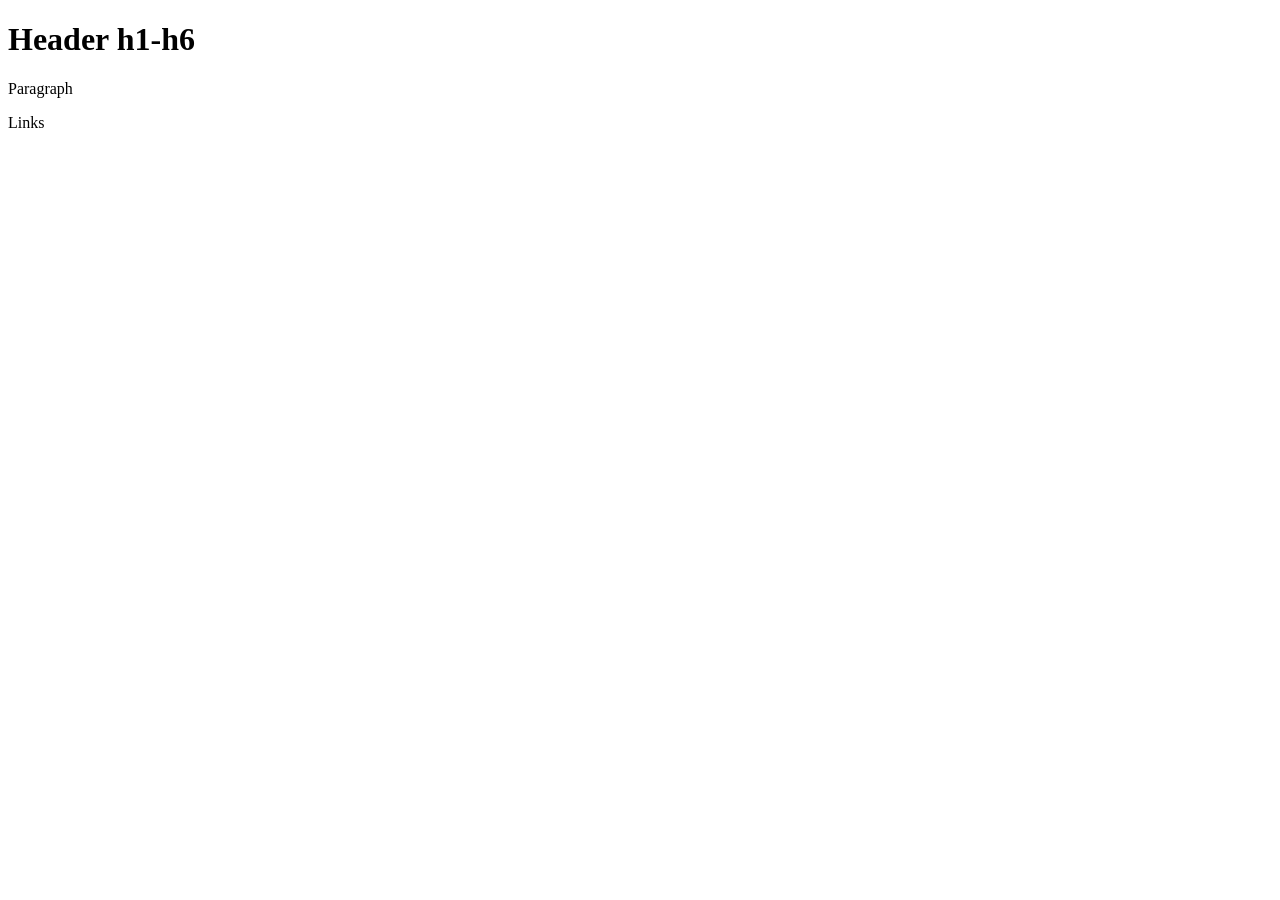
==== index.html @ 774e67a7 "Update and rename index1.html to index.html" ====
<!DOCTYPE html>
<html>
    <head>
        <title>This is the Title of my Website</title>
        <link rel="shortcut icon" href="images/favicon-32x32.png" type="images/x-icon">
    </head>
    <body>
        <h1>Header h1-h6</h1>
        <p> Paragraph</p>
        <a>Links</a>
    </body>
</html>
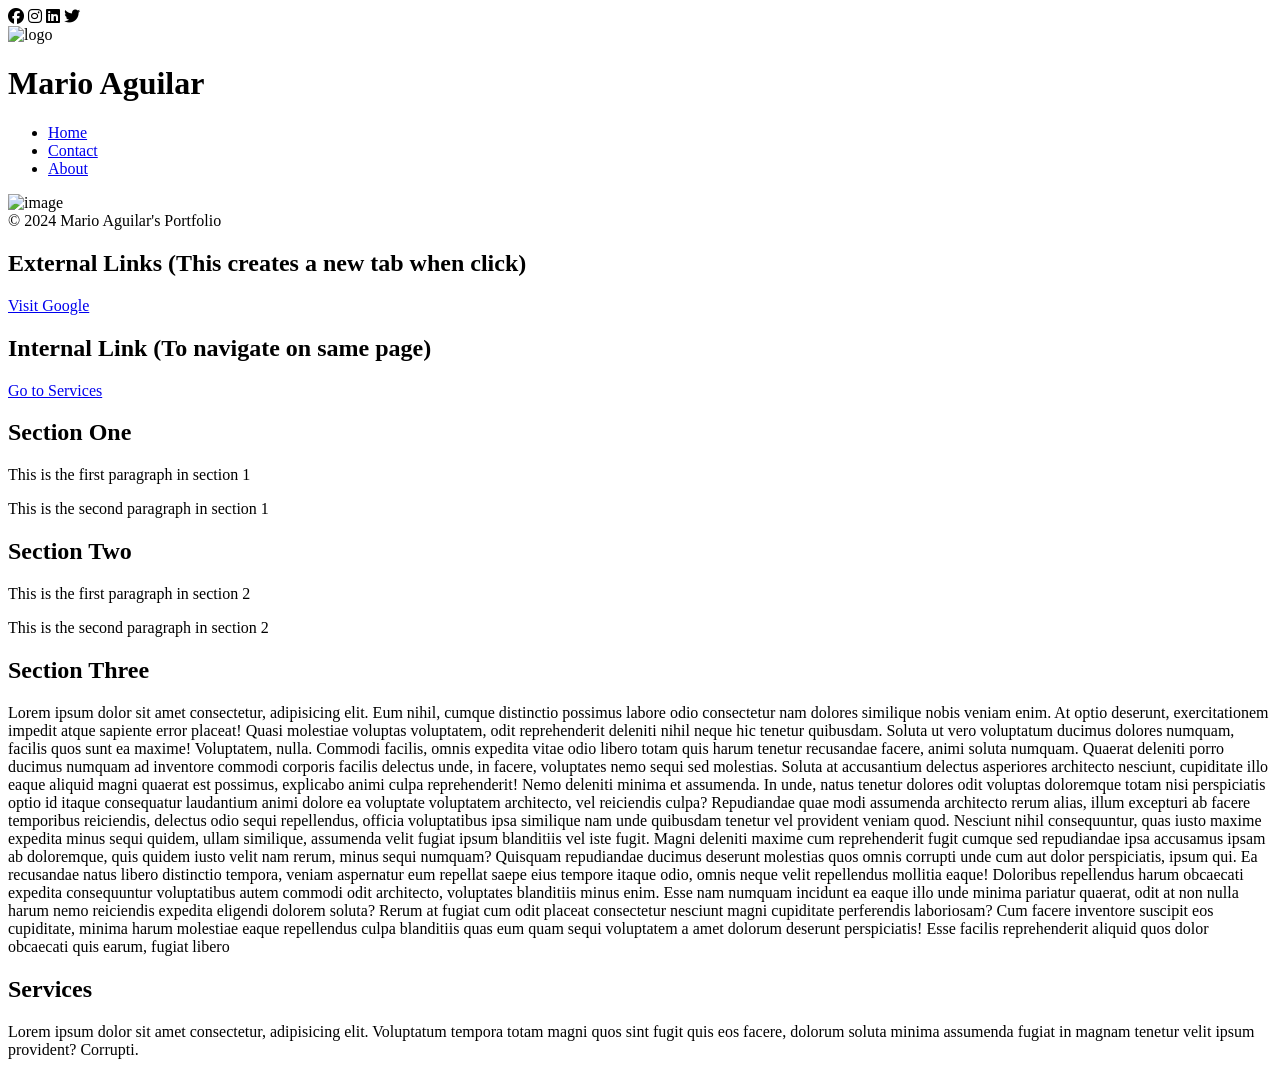
==== commit fd1c132e: "Add files via upload update Oct. 19, 2024" ====
--- a/index.html
+++ b/index.html
@@ -1,12 +1,121 @@
 <!DOCTYPE html>
-<html>
+<html lang="en">
     <head>
-        <title>This is the Title of my Website</title>
-        <link rel="shortcut icon" href="images/favicon-32x32.png" type="images/x-icon">
+        <meta charset="UTF-8" />
+        <meta name="viewport" content="width=device-width, initial-scale=1.0" />
+        <meta
+        name="description"
+        content="Explore the portfolio of Mario Aguilar, a current senior at Cal State Northridge studying Information Technology 
+        Passionate about computers, technology, and IT solutions."
+        />
+        <meta name="keywords" content="Mario, Aguilar, Portfolio" />
+        <link rel="stylesheet" href="https://cdnjs.cloudflare.com/ajax/libs/font-awesome/6.6.0/css/all.min.css" integrity="sha512-Kc323vGBEqzTmouAECnVceyQqyqdsSiqLQISBL29aUW4U/M7pSPA/gEUZQqv1cwx4OnYxTxve5UMg5GT6L4JJg==" crossorigin="anonymous" referrerpolicy="no-referrer" />
+        <link rel="icon" href= "images/favicon.ico" type="image/x-icon">
+        <link rel="preconnect" href="https://fonts.googleapis.com">
+        <link rel="preconnect" href="https://fonts.gstatic.com" crossorigin>
+        <link href="https://fonts.googleapis.com/css2?family=Open+Sans:ital,wght@0,300..800;1,300..800&display=swap" rel="stylesheet">
+        <link href="https://fonts.googleapis.com/css2?family=Imperial+Script&display=swap" rel="stylesheet">
+        <link href="https://fonts.googleapis.com/css2?family=Lavishly+Yours&display=swap" rel="stylesheet">
+        <link rel="stylesheet" href="./CSS/indexStyle.css">
+        <title>Mario Aguilar's Portfolio</title>
     </head>
     <body>
-        <h1>Header h1-h6</h1>
-        <p> Paragraph</p>
-        <a>Links</a>
+        <!--Header-->
+        <header class="main-header" id="main-header">
+            <div class="socialIcons">
+                <i class="fa-brands fa-facebook"></i>
+                <i class="fa-brands fa-instagram"></i>
+                <i class="fa-brands fa-linkedin"></i>
+                <i class="fa-brands fa-twitter"></i>
+            </div>
+
+            <div class="logo">
+                <img src="./images/Portofolio Logo.jpg" 
+                alt="logo"
+                width="125"
+                height="125"
+                title="Mario Aguilar"
+                usemap>
+                <map name="logomap">
+                    <area 
+                    shape="rect" 
+                    coords="0,0,125,125" 
+                    href="index.html" 
+                    alt="logo">
+                </map>    
+            </div>
+
+            <h1 class="websitename">Mario Aguilar</h1>
+        </header>
+
+            <nav class= "navBar">
+                <div class="tabs">
+                    <ul>
+                        <li><a href="index.html" title="Go to Home" class="homeTab">Home</a></li>
+                        <li><a href="contact.html" title="Different Contact Methods" class="contactTab">Contact</a></li>
+                        <li><a href="aboutme.html" title="About Mario Aguilar" class="aboutTab">About</a></li>    
+                    </ul>   
+                </div>
+            </nav>  
+                <img src="images/abelheadshot.jpg" 
+                    alt="image" 
+                    width="195" 
+                    height="200"
+                    title="This is Me"
+                    usemap="#protraitmap" />
+            
+                <map name="protraitmap">
+                    <area shape="rect" coords="0,0,195,200" href="aboutme.html" alt="portrait">
+                </map>
+            
+
+        
+        <!--Footer-->
+        <footer class="footers" id="footers">
+            &copy; 2024 Mario Aguilar's Portfolio </footer>
+            
+            
+            <!--U should only use this with external links-->
+            <h2>External Links (This creates a new tab when click)</h2>
+            <a href="https://google.com" target="_blank">Visit Google</a>
+            
+            <h2>Internal Link (To navigate on same page)</h2>
+            <a href="#services">Go to Services</a>
+            
+            <main class="main" id="main">
+                <!--Sections-->
+                    <!-- You use class for CSS and ID for javascript -->
+                    <section id="section1">
+                        <div class="card text-center">
+                            <h2 class="text-lg">Section One</h2>
+                            <p>This is the first paragraph in <span>section 1</span></p>
+                            <p>This is the second paragraph in <span>section 1</span></p>
+                        </div>
+                    </section>
+                    
+                    <section id="section2">
+                        <div class="card text-center">
+                            <h2 class="text-xl">Section Two</h2>
+                            <p>This is the first paragraph in <span>section 2</span></p>
+                            <p>This is the second paragraph in <span>section 2</span></p>
+                        </div>
+                    </section>
+
+                    <section id="section3">
+                        <div class="card text-center">
+                            <h2 class="text-xl">Section Three</h2>
+                            <p>Lorem ipsum dolor sit amet consectetur, adipisicing elit. Eum nihil, cumque distinctio possimus labore odio consectetur nam dolores similique nobis veniam enim. At optio deserunt, exercitationem impedit atque sapiente error placeat! Quasi molestiae voluptas voluptatem, odit reprehenderit deleniti nihil neque hic tenetur quibusdam. Soluta ut vero voluptatum ducimus dolores numquam, facilis quos sunt ea maxime! Voluptatem, nulla. Commodi facilis, omnis expedita vitae odio libero totam quis harum tenetur recusandae facere, animi soluta numquam. Quaerat deleniti porro ducimus numquam ad inventore commodi corporis facilis delectus unde, in facere, voluptates nemo sequi sed molestias. Soluta at accusantium delectus asperiores architecto nesciunt, cupiditate illo eaque aliquid magni quaerat est possimus, explicabo animi culpa reprehenderit! Nemo deleniti minima et assumenda. In unde, natus tenetur dolores odit voluptas doloremque totam nisi perspiciatis optio id itaque consequatur laudantium animi dolore ea voluptate voluptatem architecto, vel reiciendis culpa? Repudiandae quae modi assumenda architecto rerum alias, illum excepturi ab facere temporibus reiciendis, delectus odio sequi repellendus, officia voluptatibus ipsa similique nam unde quibusdam tenetur vel provident veniam quod. Nesciunt nihil consequuntur, quas iusto maxime expedita minus sequi quidem, ullam similique, assumenda velit fugiat ipsum blanditiis vel iste fugit. Magni deleniti maxime cum reprehenderit fugit cumque sed repudiandae ipsa accusamus ipsam ab doloremque, quis quidem iusto velit nam rerum, minus sequi numquam? Quisquam repudiandae ducimus deserunt molestias quos omnis corrupti unde cum aut dolor perspiciatis, ipsum qui. Ea recusandae natus libero distinctio tempora, veniam aspernatur eum repellat saepe eius tempore itaque odio, omnis neque velit repellendus mollitia eaque! Doloribus repellendus harum obcaecati expedita consequuntur voluptatibus autem commodi odit architecto, voluptates blanditiis minus enim. Esse nam numquam incidunt ea eaque illo unde minima pariatur quaerat, odit at non nulla harum nemo reiciendis expedita eligendi dolorem soluta? Rerum at fugiat cum odit placeat consectetur nesciunt magni cupiditate perferendis laboriosam? Cum facere inventore suscipit eos cupiditate, minima harum molestiae eaque repellendus culpa blanditiis quas eum quam sequi voluptatem a amet dolorum deserunt perspiciatis! Esse facilis reprehenderit aliquid quos dolor obcaecati quis earum, fugiat libero </p>
+                        </div>
+                    </section>
+
+                    <section>
+                        <div class="section4">
+                            <h2 class="text-xl">Services</h2>
+                            <p id="services">
+                            Lorem ipsum dolor sit amet consectetur, adipisicing elit. Voluptatum tempora totam magni quos sint fugit quis eos facere, dolorum soluta minima assumenda fugiat in magnam tenetur velit ipsum provident? Corrupti.
+                            </p>
+                        </div>
+                    </section>
+                </main>    
     </body>
-</html>
+</html>
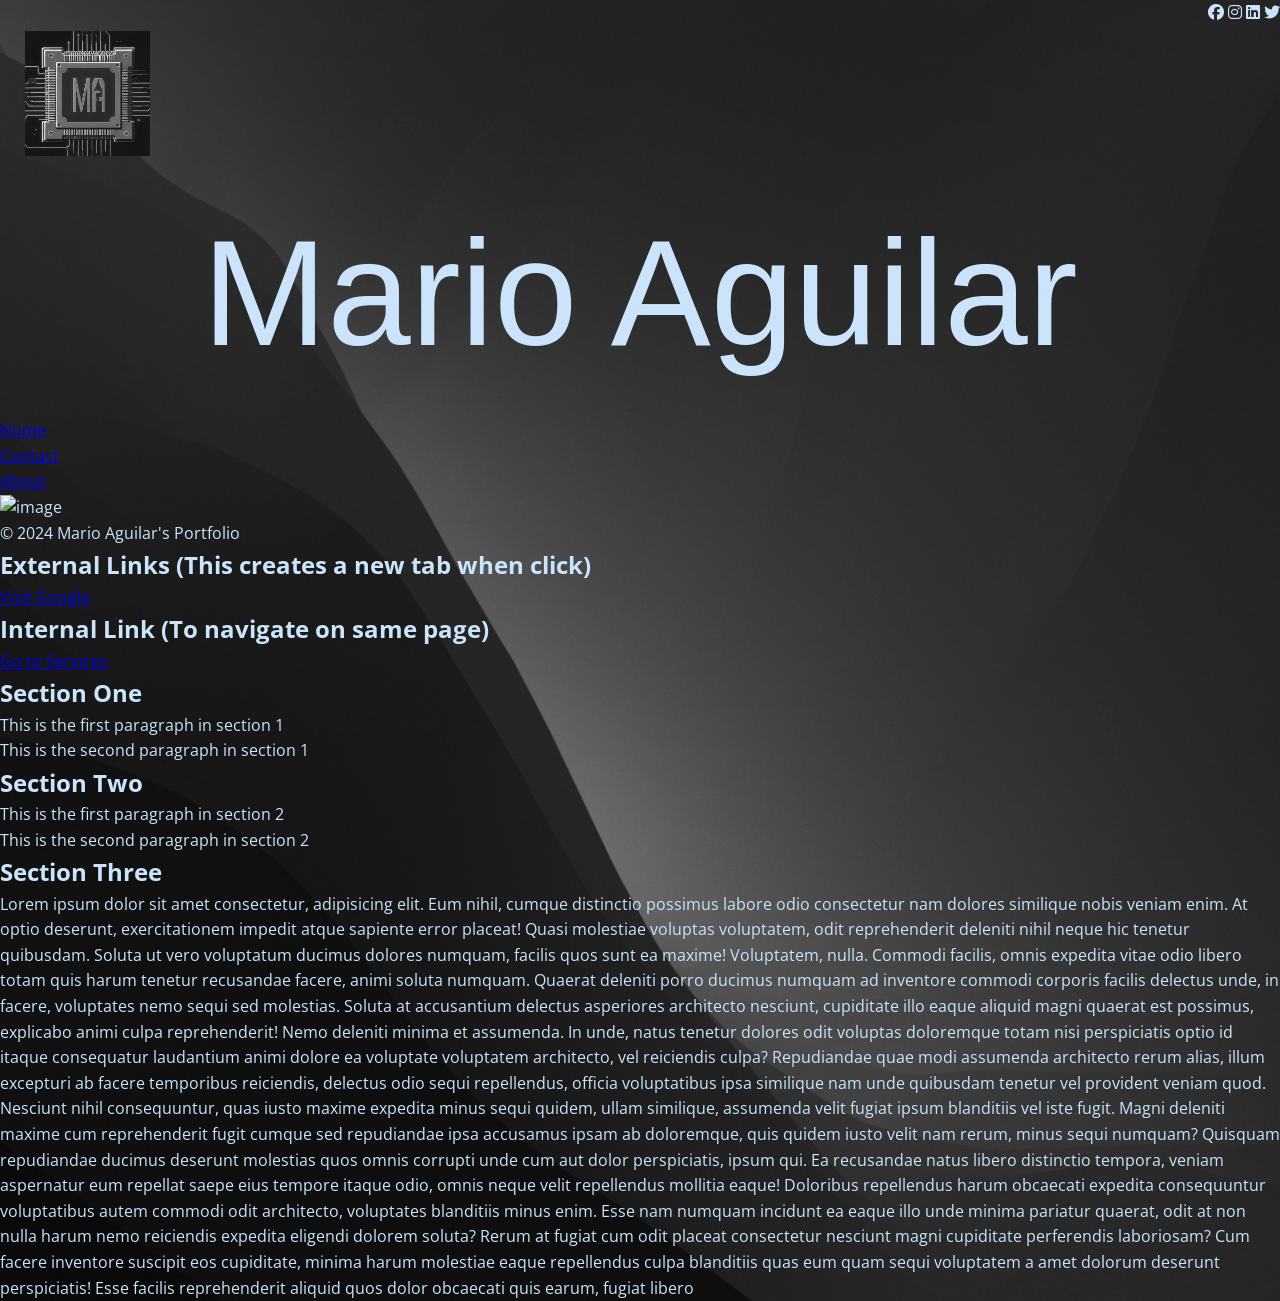
==== commit 11188c34: "Add files via upload Oct. 20 2024 update" ====
--- a/index.html
+++ b/index.html
@@ -10,7 +10,7 @@
         />
         <meta name="keywords" content="Mario, Aguilar, Portfolio" />
         <link rel="stylesheet" href="https://cdnjs.cloudflare.com/ajax/libs/font-awesome/6.6.0/css/all.min.css" integrity="sha512-Kc323vGBEqzTmouAECnVceyQqyqdsSiqLQISBL29aUW4U/M7pSPA/gEUZQqv1cwx4OnYxTxve5UMg5GT6L4JJg==" crossorigin="anonymous" referrerpolicy="no-referrer" />
-        <link rel="icon" href= "images/favicon.ico" type="image/x-icon">
+        <link rel="icon" href= "images/favicon.png" type="image/x-icon">
         <link rel="preconnect" href="https://fonts.googleapis.com">
         <link rel="preconnect" href="https://fonts.gstatic.com" crossorigin>
         <link href="https://fonts.googleapis.com/css2?family=Open+Sans:ital,wght@0,300..800;1,300..800&display=swap" rel="stylesheet">
@@ -48,8 +48,9 @@
             <h1 class="websitename">Mario Aguilar</h1>
         </header>
 
-            <nav class= "navBar">
+            <nav class= "navBarContainer">
                 <div class="tabs">
+                    <div></div>
                     <ul>
                         <li><a href="index.html" title="Go to Home" class="homeTab">Home</a></li>
                         <li><a href="contact.html" title="Different Contact Methods" class="contactTab">Contact</a></li>
@@ -57,15 +58,15 @@
                     </ul>   
                 </div>
             </nav>  
-                <img src="images/abelheadshot.jpg" 
+                <img src="images/emptyProfilePic.png" 
                     alt="image" 
-                    width="195" 
-                    height="200"
+                    width="350" 
+                    height="400"
                     title="This is Me"
                     usemap="#protraitmap" />
             
                 <map name="protraitmap">
-                    <area shape="rect" coords="0,0,195,200" href="aboutme.html" alt="portrait">
+                    <area shape="rect" coords="0,0,350,400" href="aboutme.html" alt="portrait">
                 </map>
             
 
@@ -85,7 +86,7 @@
             <main class="main" id="main">
                 <!--Sections-->
                     <!-- You use class for CSS and ID for javascript -->
-                    <section id="section1">
+                    <section class="section1">
                         <div class="card text-center">
                             <h2 class="text-lg">Section One</h2>
                             <p>This is the first paragraph in <span>section 1</span></p>
@@ -93,7 +94,7 @@
                         </div>
                     </section>
                     
-                    <section id="section2">
+                    <section class="section2">
                         <div class="card text-center">
                             <h2 class="text-xl">Section Two</h2>
                             <p>This is the first paragraph in <span>section 2</span></p>
@@ -101,21 +102,13 @@
                         </div>
                     </section>
 
-                    <section id="section3">
+                    <section class="section3">
                         <div class="card text-center">
                             <h2 class="text-xl">Section Three</h2>
                             <p>Lorem ipsum dolor sit amet consectetur, adipisicing elit. Eum nihil, cumque distinctio possimus labore odio consectetur nam dolores similique nobis veniam enim. At optio deserunt, exercitationem impedit atque sapiente error placeat! Quasi molestiae voluptas voluptatem, odit reprehenderit deleniti nihil neque hic tenetur quibusdam. Soluta ut vero voluptatum ducimus dolores numquam, facilis quos sunt ea maxime! Voluptatem, nulla. Commodi facilis, omnis expedita vitae odio libero totam quis harum tenetur recusandae facere, animi soluta numquam. Quaerat deleniti porro ducimus numquam ad inventore commodi corporis facilis delectus unde, in facere, voluptates nemo sequi sed molestias. Soluta at accusantium delectus asperiores architecto nesciunt, cupiditate illo eaque aliquid magni quaerat est possimus, explicabo animi culpa reprehenderit! Nemo deleniti minima et assumenda. In unde, natus tenetur dolores odit voluptas doloremque totam nisi perspiciatis optio id itaque consequatur laudantium animi dolore ea voluptate voluptatem architecto, vel reiciendis culpa? Repudiandae quae modi assumenda architecto rerum alias, illum excepturi ab facere temporibus reiciendis, delectus odio sequi repellendus, officia voluptatibus ipsa similique nam unde quibusdam tenetur vel provident veniam quod. Nesciunt nihil consequuntur, quas iusto maxime expedita minus sequi quidem, ullam similique, assumenda velit fugiat ipsum blanditiis vel iste fugit. Magni deleniti maxime cum reprehenderit fugit cumque sed repudiandae ipsa accusamus ipsam ab doloremque, quis quidem iusto velit nam rerum, minus sequi numquam? Quisquam repudiandae ducimus deserunt molestias quos omnis corrupti unde cum aut dolor perspiciatis, ipsum qui. Ea recusandae natus libero distinctio tempora, veniam aspernatur eum repellat saepe eius tempore itaque odio, omnis neque velit repellendus mollitia eaque! Doloribus repellendus harum obcaecati expedita consequuntur voluptatibus autem commodi odit architecto, voluptates blanditiis minus enim. Esse nam numquam incidunt ea eaque illo unde minima pariatur quaerat, odit at non nulla harum nemo reiciendis expedita eligendi dolorem soluta? Rerum at fugiat cum odit placeat consectetur nesciunt magni cupiditate perferendis laboriosam? Cum facere inventore suscipit eos cupiditate, minima harum molestiae eaque repellendus culpa blanditiis quas eum quam sequi voluptatem a amet dolorum deserunt perspiciatis! Esse facilis reprehenderit aliquid quos dolor obcaecati quis earum, fugiat libero </p>
                         </div>
                     </section>
 
-                    <section>
-                        <div class="section4">
-                            <h2 class="text-xl">Services</h2>
-                            <p id="services">
-                            Lorem ipsum dolor sit amet consectetur, adipisicing elit. Voluptatum tempora totam magni quos sint fugit quis eos facere, dolorum soluta minima assumenda fugiat in magnam tenetur velit ipsum provident? Corrupti.
-                            </p>
-                        </div>
-                    </section>
                 </main>    
     </body>
 </html>
--- a/CSS/indexStyle.css
+++ b/CSS/indexStyle.css
@@ -0,0 +1,197 @@
+*{
+    margin: 0px;
+    padding: 0px;
+    box-sizing: border-box;
+}
+    body{
+        font-family: 'Open Sans', sans-serif;
+        line-height: 1.6;
+        color: rgb(203, 228, 251);
+        background-image: url(/images/headerimage5.jpg);
+        background-repeat: no-repeat;
+        background-size: cover;
+        background-position: center;
+        /* background: linear-gradient(to bottom right, rgb(218, 218, 218), rgb(72, 72, 72)); */
+    }
+
+        .websitename{
+            text-align: center;
+            padding: 5px;
+            font-size: 150px;
+            font-family: "Imperial Script", sans-serif;
+            font-weight: 500;
+        }
+
+        .navBar ul{
+            list-style-type: none;
+            background-color: rgb(29,29,29);
+            border: none;
+            border-top: 2px solid rgb(203, 228, 251);
+            border-bottom: 2px solid rgb(203, 228, 251);
+            padding: 10px;
+            margin: 0px;
+            overflow: hidden;
+        }
+
+        .navBar a{
+            display: block;
+            text-decoration: none;
+            color: rgb(203, 228, 251);
+            padding: 5px 30px;
+            text-align: center;
+        }
+        
+        .navBar li{
+            float: right;
+        }
+        
+        .socialIcons{
+            text-align: right;
+
+        }
+
+        .navBar a:hover{
+            color:rgb(100, 157, 161);
+            background-color: rgba(10,10,10);
+            
+        }
+
+        .logo{
+            padding: 5px 25px;
+        }
+    
+    /*.boxForTabs{
+        position: relative;
+        width: 800px;
+        height: 150px;
+        padding: 30px;
+        background-color: rgb(22,22,22);
+        border: none;
+        border-top: 2px solid rgb(203, 228, 251);
+        border-bottom: 2px solid rgb(203, 228, 251);
+        margin: auto;
+    }
+
+
+    a.homeTab{
+        position: absolute;
+        text-decoration: none;
+        color: rgb(203, 228, 251);
+        text-align: center;
+        background-color: rgba(22,22,22);
+        border: none;
+        border-top: 1px solid rgb(203, 228, 251);
+        border-bottom: 1px solid rgb(203, 228, 251);
+        border-top-left-radius: 10px;
+        border-bottom-right-radius: 10px;
+        padding: 20px;
+        margin: auto;
+    }
+
+    a.contactTab{
+        position: absolute;
+        text-decoration: none;
+        color: rgb(203, 228, 251);
+        text-align: center;
+        background-color: rgba(22,22,22);
+        border: none;
+        border-top: 1px solid rgb(203, 228, 251);
+        border-bottom: 1px solid rgb(203, 228, 251);
+        padding: 20px;
+        margin: auto;
+    }
+
+    a.aboutTab{
+        position: absolute;
+        text-decoration: none;
+        color: rgb(203, 228, 251);
+        text-align: center;
+        background-color: rgba(22,22,22);
+        border: none;
+        border-top: 1px solid rgb(203, 228, 251);
+        border-bottom: 1px solid rgb(203, 228, 251);
+        border-top-right-radius: 10px;
+        border-bottom-left-radius: 10px;
+        padding: 20px;
+        margin: auto;
+    } 
+
+
+
+
+    /*.NavTabs{
+
+        text-decoration: none;
+        color: rgb(203, 228, 251);
+        text-align: center;
+        background-color: rgba(0,0,0,.5);
+        border: none;
+        border-top: 1px solid rgb(203, 228, 251);
+        border-bottom: 1px solid rgb(203, 228, 251);
+        border-top-left-radius: 10px;
+        border-bottom-right-radius: 10px;
+        padding: 20px;
+        max-width: 1000px;
+        margin: 30px auto;    
+    }*/
+        /*.HomeTab{
+            text-decoration: none;
+            color: rgb(203, 228, 251);
+            text-align: center;
+            background-color: rgba(0,0,0,.5);
+            border: none;
+            border-top: 1px solid rgb(203, 228, 251);
+            border-bottom: 1px solid rgb(203, 228, 251);
+            border-top-left-radius: 10px;
+            border-bottom-right-radius: 10px;
+            padding: 20px;
+            max-width: 200px;
+            margin: 30px auto;  
+        }
+        .ContactTab{
+            text-decoration: none;
+            color: rgb(203, 228, 251);
+            text-align: center;
+            background-color: rgba(0,0,0,.5);
+            border: none;
+            border-top: 1px solid rgb(203, 228, 251);
+            border-bottom: 1px solid rgb(203, 228, 251);
+            border-top-left-radius: 10px;
+            border-bottom-right-radius: 10px;
+            padding: 20px;
+            max-width: 200px;
+            margin: 30px auto;  
+        }
+
+
+        .AboutTab{
+            text-decoration: none;
+            color: rgb(203, 228, 251);
+            text-align: center;
+            background-color: rgba(0,0,0,.5);
+            border: none;
+            border-top: 1px solid rgb(203, 228, 251);
+            border-bottom: 1px solid rgb(203, 228, 251);
+            border-top-left-radius: 10px;
+            border-bottom-right-radius: 10px;
+            padding: 20px;
+            max-width: 200px;
+            margin: 30px auto;  
+        }*/
+
+
+        #section1{
+            padding: 30px 40px;
+        }
+
+        #section2{
+            padding: 30px 40px;
+        }
+
+        #section3{
+            padding: 30px 40px;
+        }
+
+        .section4{
+            padding: 30px 40px;
+        }
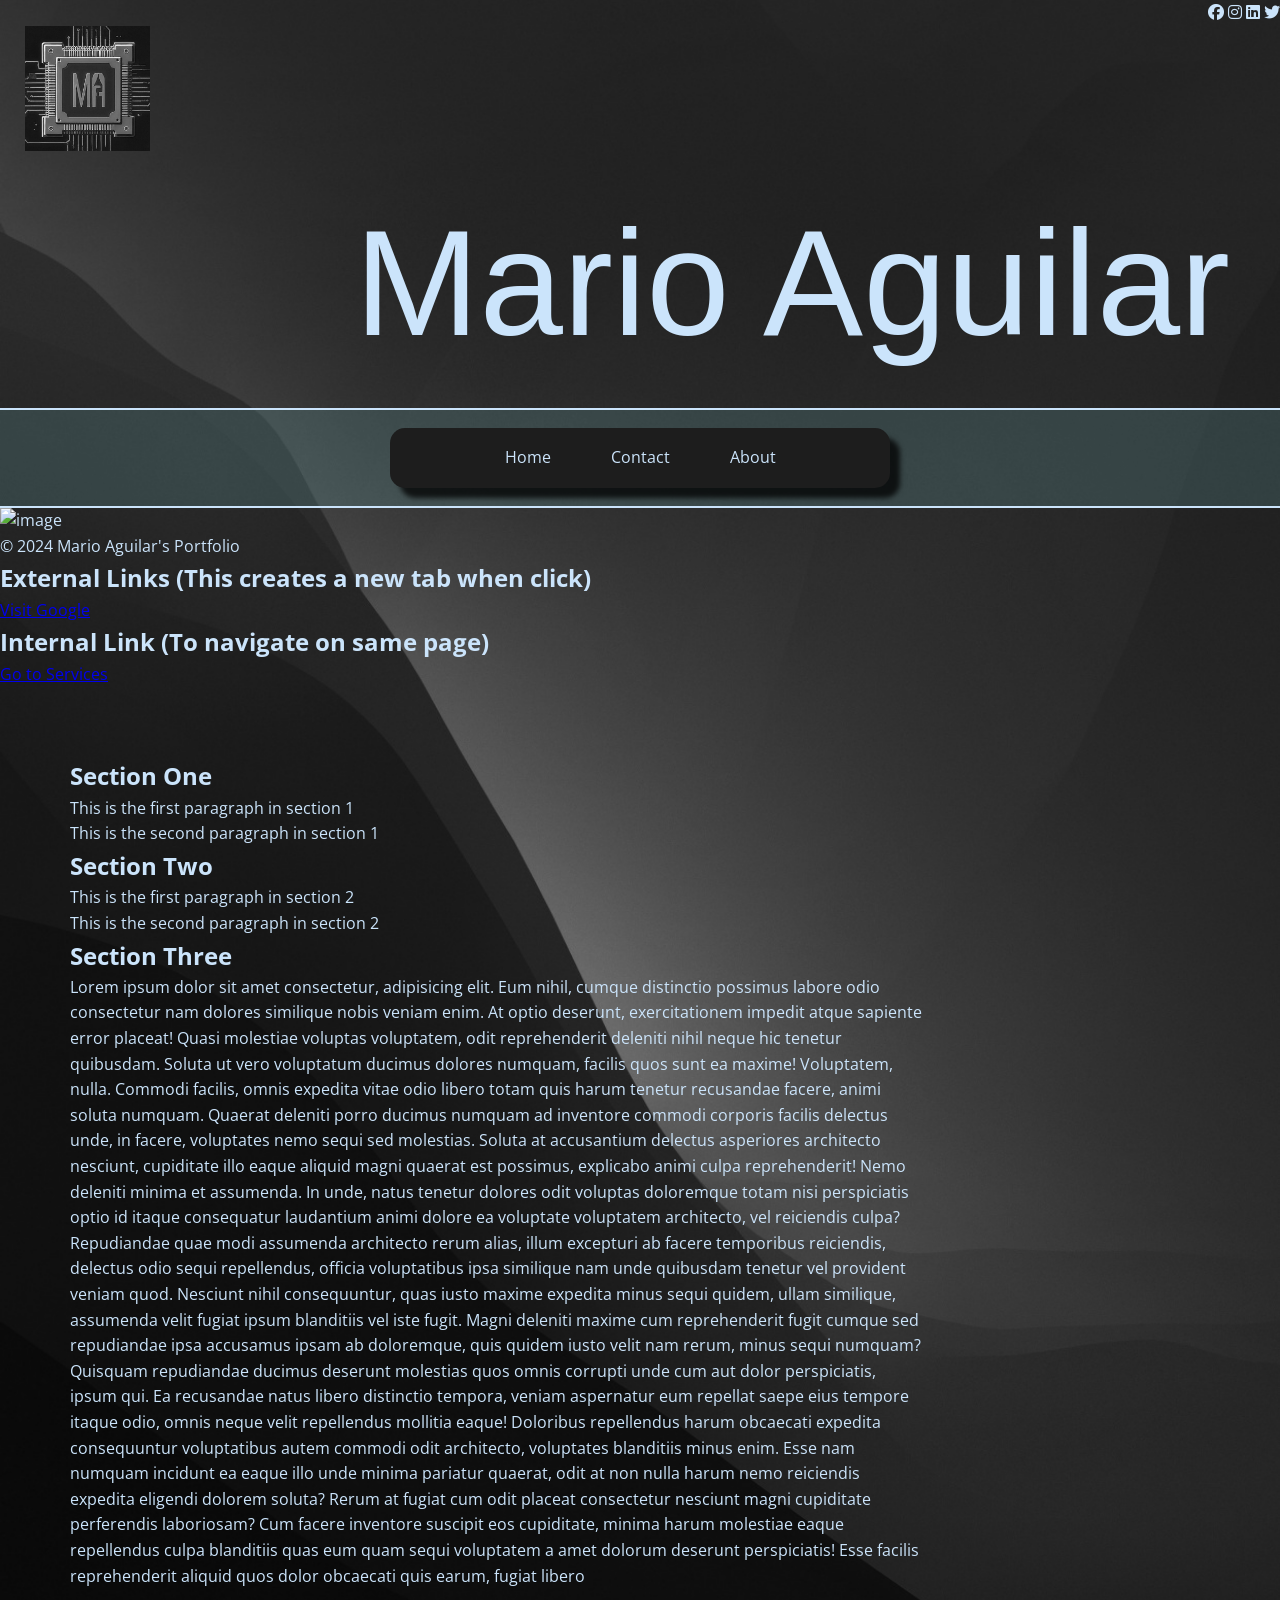
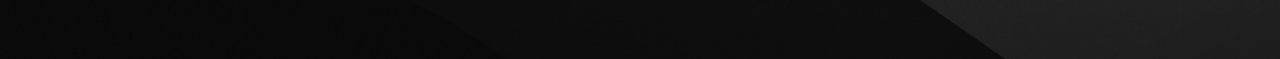
==== commit dbd55f10: "Add files via upload" ====
--- a/index.html
+++ b/index.html
@@ -50,7 +50,7 @@
 
             <nav class= "navBarContainer">
                 <div class="tabs">
-                    <div></div>
+
                     <ul>
                         <li><a href="index.html" title="Go to Home" class="homeTab">Home</a></li>
                         <li><a href="contact.html" title="Different Contact Methods" class="contactTab">Contact</a></li>
@@ -58,7 +58,7 @@
                     </ul>   
                 </div>
             </nav>  
-                <img src="images/emptyProfilePic.png" 
+                <img src="./images/emptyProfilePic.png" 
                     alt="image" 
                     width="350" 
                     height="400"
--- a/CSS/indexStyle.css
+++ b/CSS/indexStyle.css
@@ -13,185 +13,72 @@
         background-position: center;
         /* background: linear-gradient(to bottom right, rgb(218, 218, 218), rgb(72, 72, 72)); */
     }
+  
+    .websitename{
+        text-align: right;
+        padding: 5px 50px;
+        font-size: 150px;
+        font-family: "Imperial Script", sans-serif;
+        font-weight: 500;
+    }
+    
+    .logo{
+        padding: 0px 25px;
+    }
 
-        .websitename{
-            text-align: center;
-            padding: 5px;
-            font-size: 150px;
-            font-family: "Imperial Script", sans-serif;
-            font-weight: 500;
-        }
+    .socialIcons{
+        text-align: right;
+    }
 
-        .navBar ul{
-            list-style-type: none;
-            background-color: rgb(29,29,29);
+    
+        .navBarContainer{
+            display:flex;
+            justify-content: center;
+            align-items: center;
+            height: 100px;
+            gap: 20px;
+            background-color: rgba(100, 157, 161,.25);
             border: none;
             border-top: 2px solid rgb(203, 228, 251);
             border-bottom: 2px solid rgb(203, 228, 251);
-            padding: 10px;
-            margin: 0px;
-            overflow: hidden;
+            flex:1;
         }
 
-        .navBar a{
-            display: block;
+        .navBarContainer ul{
+                width: 500px; 
+                height: 60px; 
+                display:flex;
+                justify-content: center;
+                align-items: center;
+                list-style-type: none;
+                background-color: rgb(29,29,29);
+                border-radius: 15px;
+                box-shadow: 10px 10px 5px 0px rgba(0, 0, 0, .75);
+        }    
+
+        .navBarContainer a{
             text-decoration: none;
             color: rgb(203, 228, 251);
-            padding: 5px 30px;
+            padding: 6px 30px;
             text-align: center;
+            border-radius: 10px;
         }
         
-        .navBar li{
-            float: right;
-        }
-        
-        .socialIcons{
-            text-align: right;
 
+        .navBarContainer a:hover{
+            color:rgb(100, 157, 161);
+            background-color: rgba(10,10,10);
         }
 
-        .navBar a:hover{
-            color:rgb(100, 157, 161);
-            background-color: rgba(10,10,10);
-            
-        }
-
-        .logo{
-            padding: 5px 25px;
-        }
-    
-    /*.boxForTabs{
-        position: relative;
-        width: 800px;
-        height: 150px;
-        padding: 30px;
-        background-color: rgb(22,22,22);
-        border: none;
-        border-top: 2px solid rgb(203, 228, 251);
-        border-bottom: 2px solid rgb(203, 228, 251);
-        margin: auto;
-    }
-
-
-    a.homeTab{
-        position: absolute;
-        text-decoration: none;
-        color: rgb(203, 228, 251);
-        text-align: center;
-        background-color: rgba(22,22,22);
-        border: none;
-        border-top: 1px solid rgb(203, 228, 251);
-        border-bottom: 1px solid rgb(203, 228, 251);
-        border-top-left-radius: 10px;
-        border-bottom-right-radius: 10px;
-        padding: 20px;
-        margin: auto;
-    }
-
-    a.contactTab{
-        position: absolute;
-        text-decoration: none;
-        color: rgb(203, 228, 251);
-        text-align: center;
-        background-color: rgba(22,22,22);
-        border: none;
-        border-top: 1px solid rgb(203, 228, 251);
-        border-bottom: 1px solid rgb(203, 228, 251);
-        padding: 20px;
-        margin: auto;
-    }
-
-    a.aboutTab{
-        position: absolute;
-        text-decoration: none;
-        color: rgb(203, 228, 251);
-        text-align: center;
-        background-color: rgba(22,22,22);
-        border: none;
-        border-top: 1px solid rgb(203, 228, 251);
-        border-bottom: 1px solid rgb(203, 228, 251);
-        border-top-right-radius: 10px;
-        border-bottom-left-radius: 10px;
-        padding: 20px;
-        margin: auto;
-    } 
-
-
-
-
-    /*.NavTabs{
-
-        text-decoration: none;
-        color: rgb(203, 228, 251);
-        text-align: center;
-        background-color: rgba(0,0,0,.5);
-        border: none;
-        border-top: 1px solid rgb(203, 228, 251);
-        border-bottom: 1px solid rgb(203, 228, 251);
-        border-top-left-radius: 10px;
-        border-bottom-right-radius: 10px;
-        padding: 20px;
-        max-width: 1000px;
-        margin: 30px auto;    
-    }*/
-        /*.HomeTab{
-            text-decoration: none;
-            color: rgb(203, 228, 251);
-            text-align: center;
-            background-color: rgba(0,0,0,.5);
-            border: none;
-            border-top: 1px solid rgb(203, 228, 251);
-            border-bottom: 1px solid rgb(203, 228, 251);
-            border-top-left-radius: 10px;
-            border-bottom-right-radius: 10px;
-            padding: 20px;
-            max-width: 200px;
-            margin: 30px auto;  
-        }
-        .ContactTab{
-            text-decoration: none;
-            color: rgb(203, 228, 251);
-            text-align: center;
-            background-color: rgba(0,0,0,.5);
-            border: none;
-            border-top: 1px solid rgb(203, 228, 251);
-            border-bottom: 1px solid rgb(203, 228, 251);
-            border-top-left-radius: 10px;
-            border-bottom-right-radius: 10px;
-            padding: 20px;
-            max-width: 200px;
-            margin: 30px auto;  
-        }
-
-
-        .AboutTab{
-            text-decoration: none;
-            color: rgb(203, 228, 251);
-            text-align: center;
-            background-color: rgba(0,0,0,.5);
-            border: none;
-            border-top: 1px solid rgb(203, 228, 251);
-            border-bottom: 1px solid rgb(203, 228, 251);
-            border-top-left-radius: 10px;
-            border-bottom-right-radius: 10px;
-            padding: 20px;
-            max-width: 200px;
-            margin: 30px auto;  
-        }*/
-
-
-        #section1{
-            padding: 30px 40px;
-        }
-
-        #section2{
-            padding: 30px 40px;
-        }
-
-        #section3{
-            padding: 30px 40px;
-        }
-
-        .section4{
-            padding: 30px 40px;
-        }+ 
+            .main{
+                width: 70%;
+                display: flex;
+                flex-direction: column;
+                flex-wrap: wrap;
+                justify-content: space-between;
+                align-items: space-evenly;
+                margin: 50px;
+                padding: 20px;
+                flex: 1;
+            }
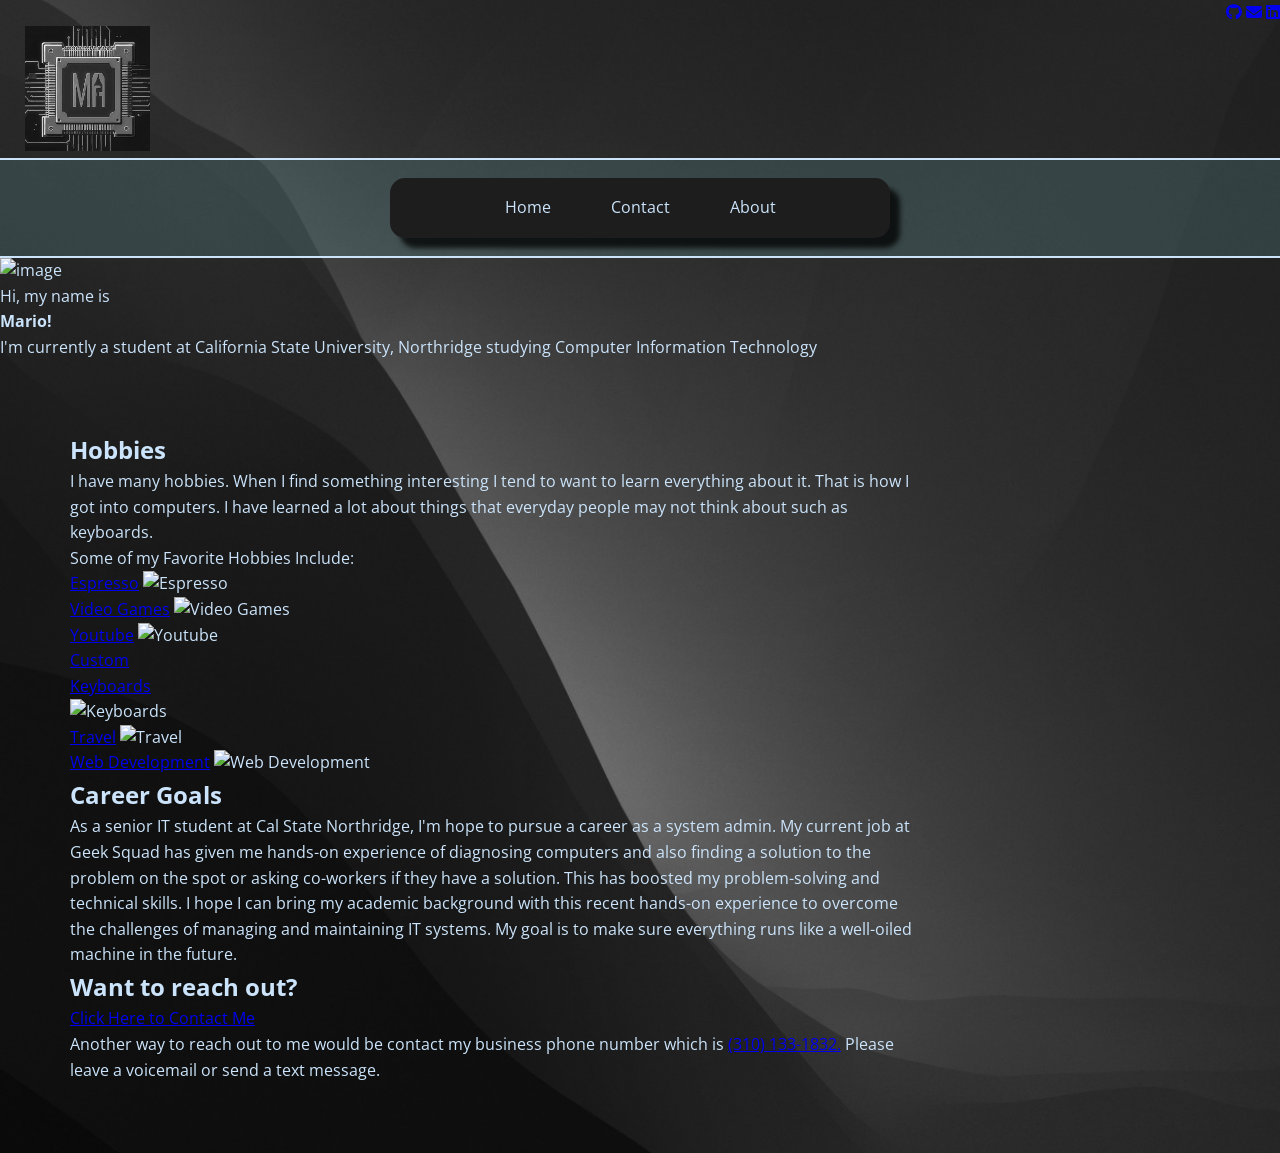
==== commit 4ea97a61: "Add files via upload 12/13/24" ====
--- a/index.html
+++ b/index.html
@@ -17,98 +17,134 @@
         <link href="https://fonts.googleapis.com/css2?family=Imperial+Script&display=swap" rel="stylesheet">
         <link href="https://fonts.googleapis.com/css2?family=Lavishly+Yours&display=swap" rel="stylesheet">
         <link rel="stylesheet" href="./CSS/indexStyle.css">
-        <title>Mario Aguilar's Portfolio</title>
+        <title>Mario Aguilar</title>
     </head>
     <body>
         <!--Header-->
         <header class="main-header" id="main-header">
+
             <div class="socialIcons">
-                <i class="fa-brands fa-facebook"></i>
-                <i class="fa-brands fa-instagram"></i>
-                <i class="fa-brands fa-linkedin"></i>
-                <i class="fa-brands fa-twitter"></i>
+                <a href="https://github.com/mario-twod/CIT-384-Project.git" target="_blank"><i class="fa-brands fa-github"></i></a>
+                <a href="mailto:mario.aguilar.270@my.csun.edu"><i class="fa-solid fa-envelope"></i></a>
+                <a href="https://www.linkedin.com/in/mario-aguilar-712a5a294" target="_blank"><i class="fa-brands fa-linkedin"></i></a>
             </div>
 
-            <div class="logo">
+
+            <div class = "logo">
                 <img src="./images/Portofolio Logo.jpg" 
                 alt="logo"
                 width="125"
                 height="125"
                 title="Mario Aguilar"
-                usemap>
+                usemap="#logomap">
                 <map name="logomap">
-                    <area 
-                    shape="rect" 
-                    coords="0,0,125,125" 
-                    href="index.html" 
-                    alt="logo">
-                </map>    
+                    <area shape="rect" coords="0,0,125,125" href="index.html" alt="logo">
+                </map>
             </div>
+            
+            
+        </header>
+        
+        <!-- Navigation Bar -->
+        <nav class="navBarContainer">
 
-            <h1 class="websitename">Mario Aguilar</h1>
-        </header>
-
-            <nav class= "navBarContainer">
-                <div class="tabs">
-
-                    <ul>
-                        <li><a href="index.html" title="Go to Home" class="homeTab">Home</a></li>
-                        <li><a href="contact.html" title="Different Contact Methods" class="contactTab">Contact</a></li>
-                        <li><a href="aboutme.html" title="About Mario Aguilar" class="aboutTab">About</a></li>    
-                    </ul>   
-                </div>
-            </nav>  
-                <img src="./images/emptyProfilePic.png" 
-                    alt="image" 
-                    width="350" 
-                    height="400"
-                    title="This is Me"
-                    usemap="#protraitmap" />
-            
-                <map name="protraitmap">
-                    <area shape="rect" coords="0,0,350,400" href="aboutme.html" alt="portrait">
-                </map>
-            
+            <ul>
+                <li id="homeBtn"><a href="index.html" title="Go to Home">Home</a></li>
+                <li id="contactBtn"><a href="contact.html" title="Different Contact Methods">Contact</a></li>
+                <li id="aboutmeBtn"><a href="aboutme.html" title="About Mario Aguilar">About</a></li>
+            </ul>
+        </nav>
+        
 
         
-        <!--Footer-->
-        <footer class="footers" id="footers">
-            &copy; 2024 Mario Aguilar's Portfolio </footer>
+        <div class="MainHeader">
+            <img src="./images/emptyProfilePic.png" 
+            alt="image" 
+            width="350" 
+            height="400"
+            title="This is Me"
+            usemap="#protraitmap" />
+            
+            <map name="protraitmap">
+                <area shape="rect" coords="0,0,350,400" href="aboutme.html" alt="portrait">
+            </map>
+            <p class = "FirstSentence">Hi, my name is<br><b>Mario!</b></br> <span style = "display: block;" class = "SecondSentence">I'm currently a student at California State University, Northridge studying Computer Information Technology</span></p>
+
+        </div>  
             
             
-            <!--U should only use this with external links-->
-            <h2>External Links (This creates a new tab when click)</h2>
-            <a href="https://google.com" target="_blank">Visit Google</a>
-            
-            <h2>Internal Link (To navigate on same page)</h2>
-            <a href="#services">Go to Services</a>
+        
             
             <main class="main" id="main">
                 <!--Sections-->
                     <!-- You use class for CSS and ID for javascript -->
                     <section class="section1">
                         <div class="card text-center">
-                            <h2 class="text-lg">Section One</h2>
-                            <p>This is the first paragraph in <span>section 1</span></p>
-                            <p>This is the second paragraph in <span>section 1</span></p>
+                            
+                            <h2 class="text-lg">Hobbies</h2>
+                            <p>I have many hobbies. When I find something interesting I tend
+                                to want to learn everything about it. That is how I got into
+                                computers. I have learned a lot about things that everyday people
+                                may not think about such as keyboards.
+                            </p>
+                        <p>Some of my Favorite Hobbies Include:</p>
+
+                        </div>
+                        <div class = "HobbiesListContainer1">
+                            <div class ="EspressoCard">
+                                <a href="aboutme.html#Espresso">Espresso</a>
+                                <img src="./images/espresso_img.jpg" alt="Espresso">
+
+                            </div>
+                            <div class = "VideoCard">
+                                <a href = "aboutme.html#VideoGames">Video Games</a>
+                                <img src="./images/video_img.jpg" alt="Video Games">
+
+                            </div>
+                            <div class = "YoutubeCard">
+                                <a href = "aboutme.html#Youtube">Youtube</a>
+                                <img src="./images/youtube_img.jpg" alt="Youtube">
+
+                            </div>
+                        </div>
+                            <div class = "HobbiesListContainer2">
+                            <div class = "KeyboardsCard">
+                                <a href = "aboutme.html#Keyboards">Custom<br>Keyboards</br></a>
+                                <img src="./images/keyboard_img.jpg" alt="Keyboards">
+
+                            </div>
+                            <div class = "TravelCard">
+                                <a href = "aboutme.html#Travelling">Travel</a>
+                                <img src="./images/travel_img.jpg" alt="Travel">
+
+                            </div>
+                            <div class = "WebsiteCard">
+                                <a href = "aboutme.html#Websites">Web Development</a>
+                                <img src="./images/website_img.jpg" alt="Web Development">
+
+                            </div>
                         </div>
                     </section>
                     
                     <section class="section2">
                         <div class="card text-center">
-                            <h2 class="text-xl">Section Two</h2>
-                            <p>This is the first paragraph in <span>section 2</span></p>
-                            <p>This is the second paragraph in <span>section 2</span></p>
+                            <h2 class="text-xl">Career Goals</h2>
+                            <p>As a senior IT student at Cal State Northridge, I'm hope to pursue a career as a system admin. My current job at Geek Squad has given me hands-on experience of diagnosing computers and also finding a solution to the problem on the spot or asking co-workers if they have a solution. This has boosted my problem-solving and technical skills. I hope I can bring my academic background with this recent hands-on experience to overcome the challenges of managing and maintaining IT systems. My goal is to make sure everything runs like a well-oiled machine in the future.</p>
                         </div>
                     </section>
 
                     <section class="section3">
                         <div class="card text-center">
-                            <h2 class="text-xl">Section Three</h2>
-                            <p>Lorem ipsum dolor sit amet consectetur, adipisicing elit. Eum nihil, cumque distinctio possimus labore odio consectetur nam dolores similique nobis veniam enim. At optio deserunt, exercitationem impedit atque sapiente error placeat! Quasi molestiae voluptas voluptatem, odit reprehenderit deleniti nihil neque hic tenetur quibusdam. Soluta ut vero voluptatum ducimus dolores numquam, facilis quos sunt ea maxime! Voluptatem, nulla. Commodi facilis, omnis expedita vitae odio libero totam quis harum tenetur recusandae facere, animi soluta numquam. Quaerat deleniti porro ducimus numquam ad inventore commodi corporis facilis delectus unde, in facere, voluptates nemo sequi sed molestias. Soluta at accusantium delectus asperiores architecto nesciunt, cupiditate illo eaque aliquid magni quaerat est possimus, explicabo animi culpa reprehenderit! Nemo deleniti minima et assumenda. In unde, natus tenetur dolores odit voluptas doloremque totam nisi perspiciatis optio id itaque consequatur laudantium animi dolore ea voluptate voluptatem architecto, vel reiciendis culpa? Repudiandae quae modi assumenda architecto rerum alias, illum excepturi ab facere temporibus reiciendis, delectus odio sequi repellendus, officia voluptatibus ipsa similique nam unde quibusdam tenetur vel provident veniam quod. Nesciunt nihil consequuntur, quas iusto maxime expedita minus sequi quidem, ullam similique, assumenda velit fugiat ipsum blanditiis vel iste fugit. Magni deleniti maxime cum reprehenderit fugit cumque sed repudiandae ipsa accusamus ipsam ab doloremque, quis quidem iusto velit nam rerum, minus sequi numquam? Quisquam repudiandae ducimus deserunt molestias quos omnis corrupti unde cum aut dolor perspiciatis, ipsum qui. Ea recusandae natus libero distinctio tempora, veniam aspernatur eum repellat saepe eius tempore itaque odio, omnis neque velit repellendus mollitia eaque! Doloribus repellendus harum obcaecati expedita consequuntur voluptatibus autem commodi odit architecto, voluptates blanditiis minus enim. Esse nam numquam incidunt ea eaque illo unde minima pariatur quaerat, odit at non nulla harum nemo reiciendis expedita eligendi dolorem soluta? Rerum at fugiat cum odit placeat consectetur nesciunt magni cupiditate perferendis laboriosam? Cum facere inventore suscipit eos cupiditate, minima harum molestiae eaque repellendus culpa blanditiis quas eum quam sequi voluptatem a amet dolorum deserunt perspiciatis! Esse facilis reprehenderit aliquid quos dolor obcaecati quis earum, fugiat libero </p>
+                            <h2 class="text-xl">Want to reach out?</h2>
+                            <p><a href="contact.html" title="Different Contact Methods">Click Here to Contact Me</a></p>
+                            <p>Another way to reach out to me would be contact my business
+                                phone number which is <a href="tel:+13101331832">(310) 133-1832.</a> Please leave a voicemail 
+                                or send a text message.
+                            </p>
                         </div>
                     </section>
 
                 </main>    
+            <script src="./index.js"></script>
     </body>
 </html>
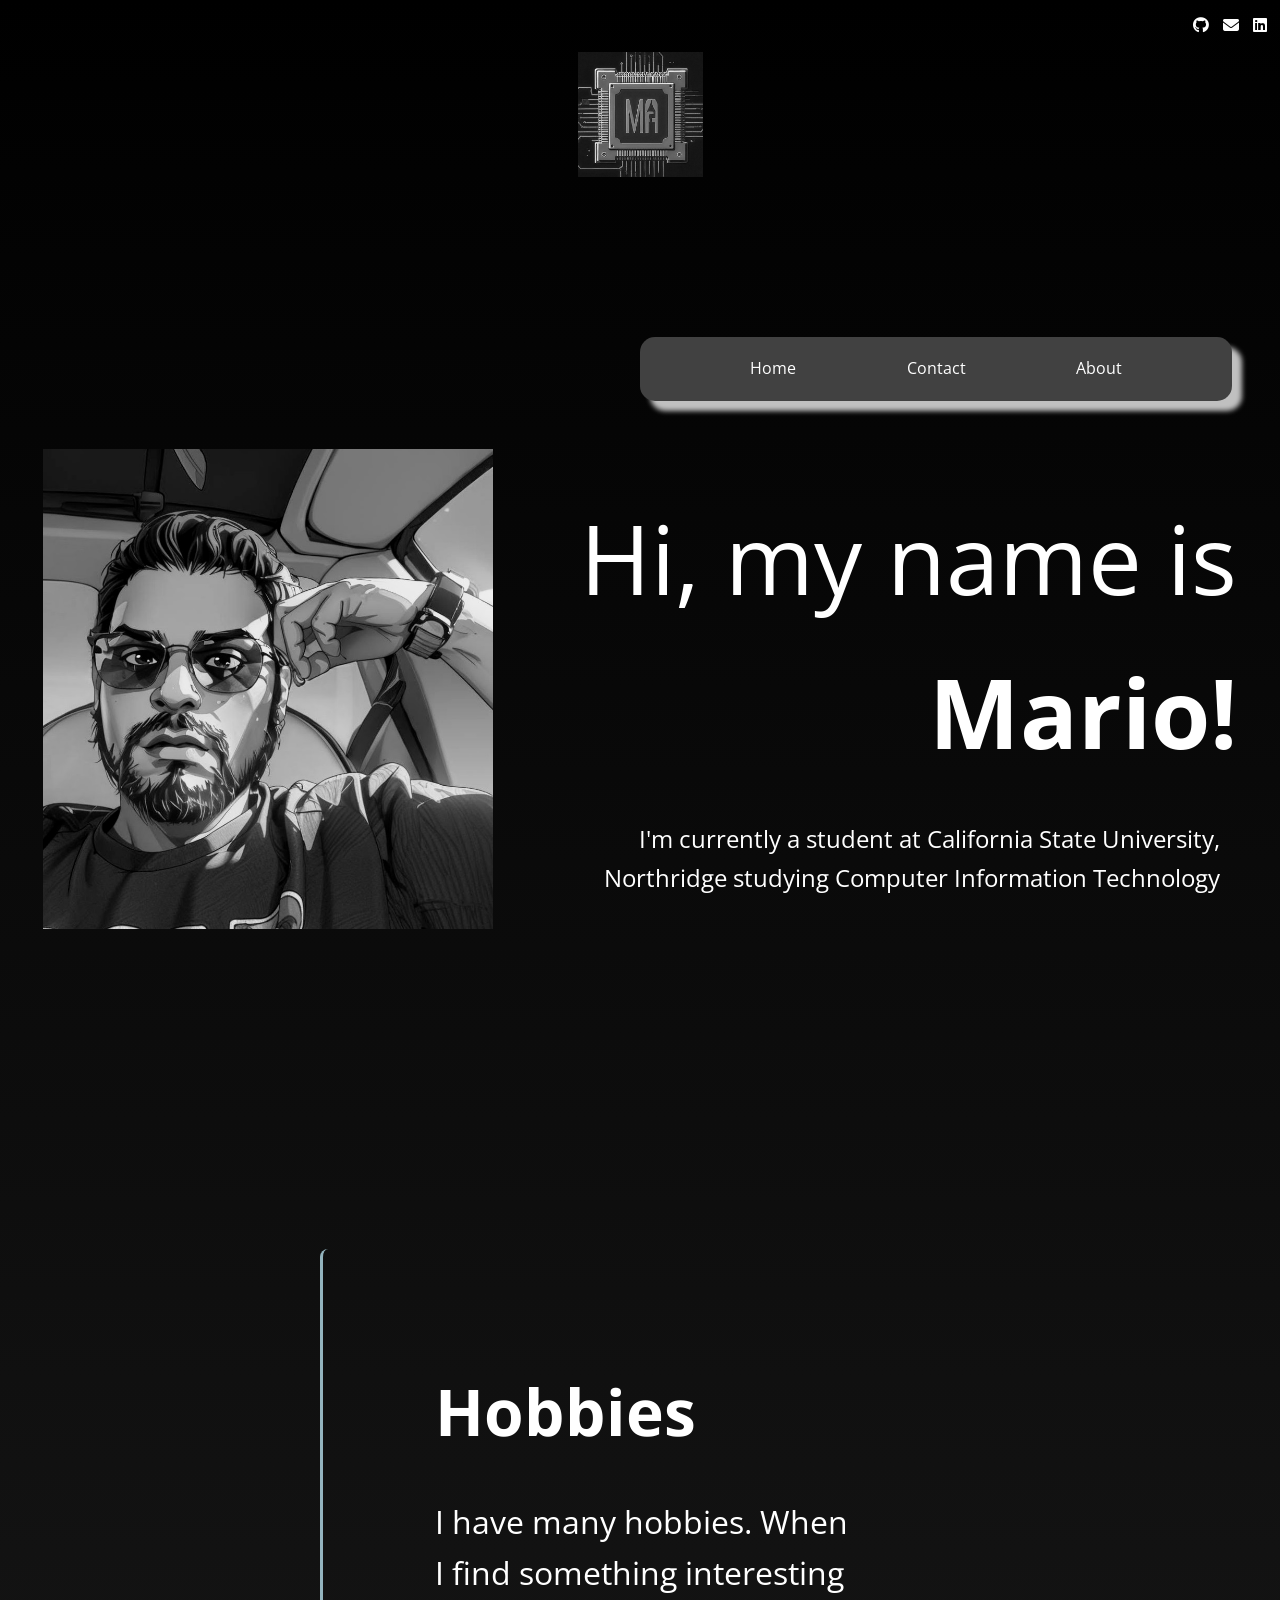
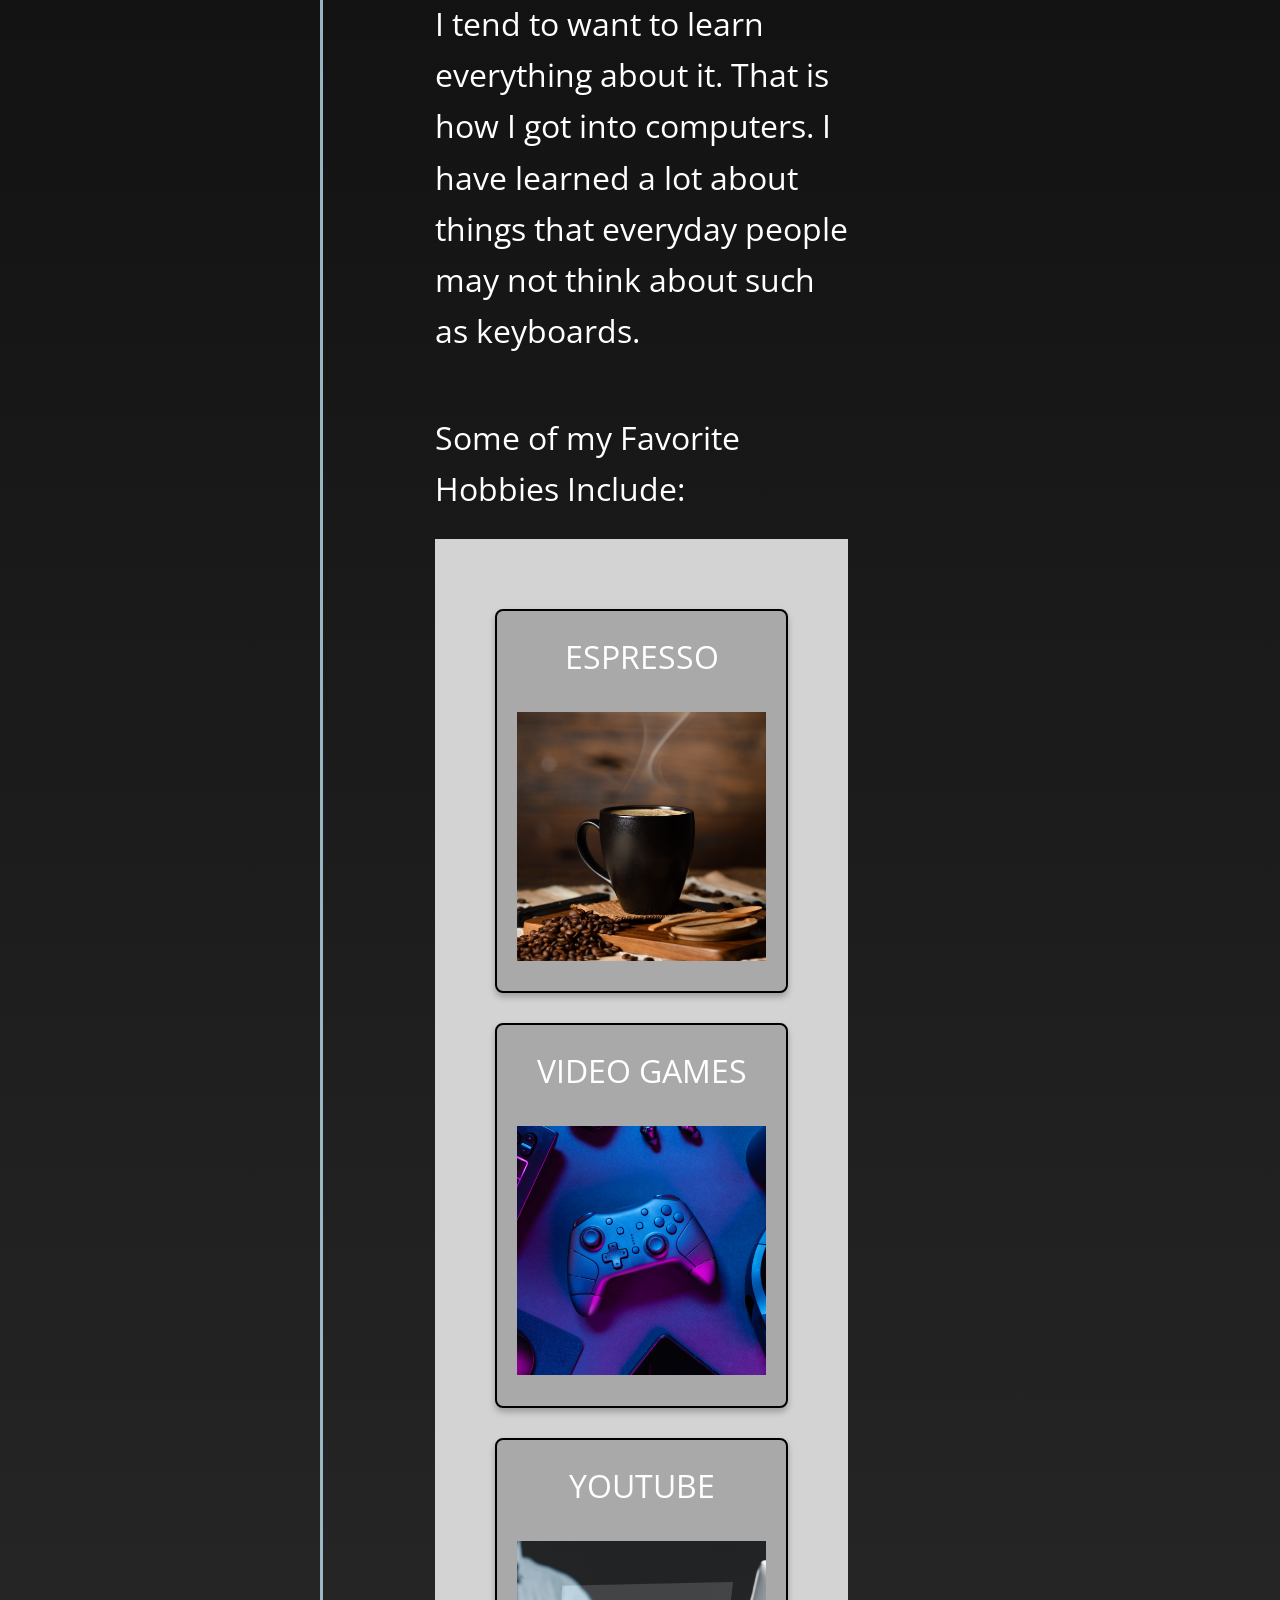
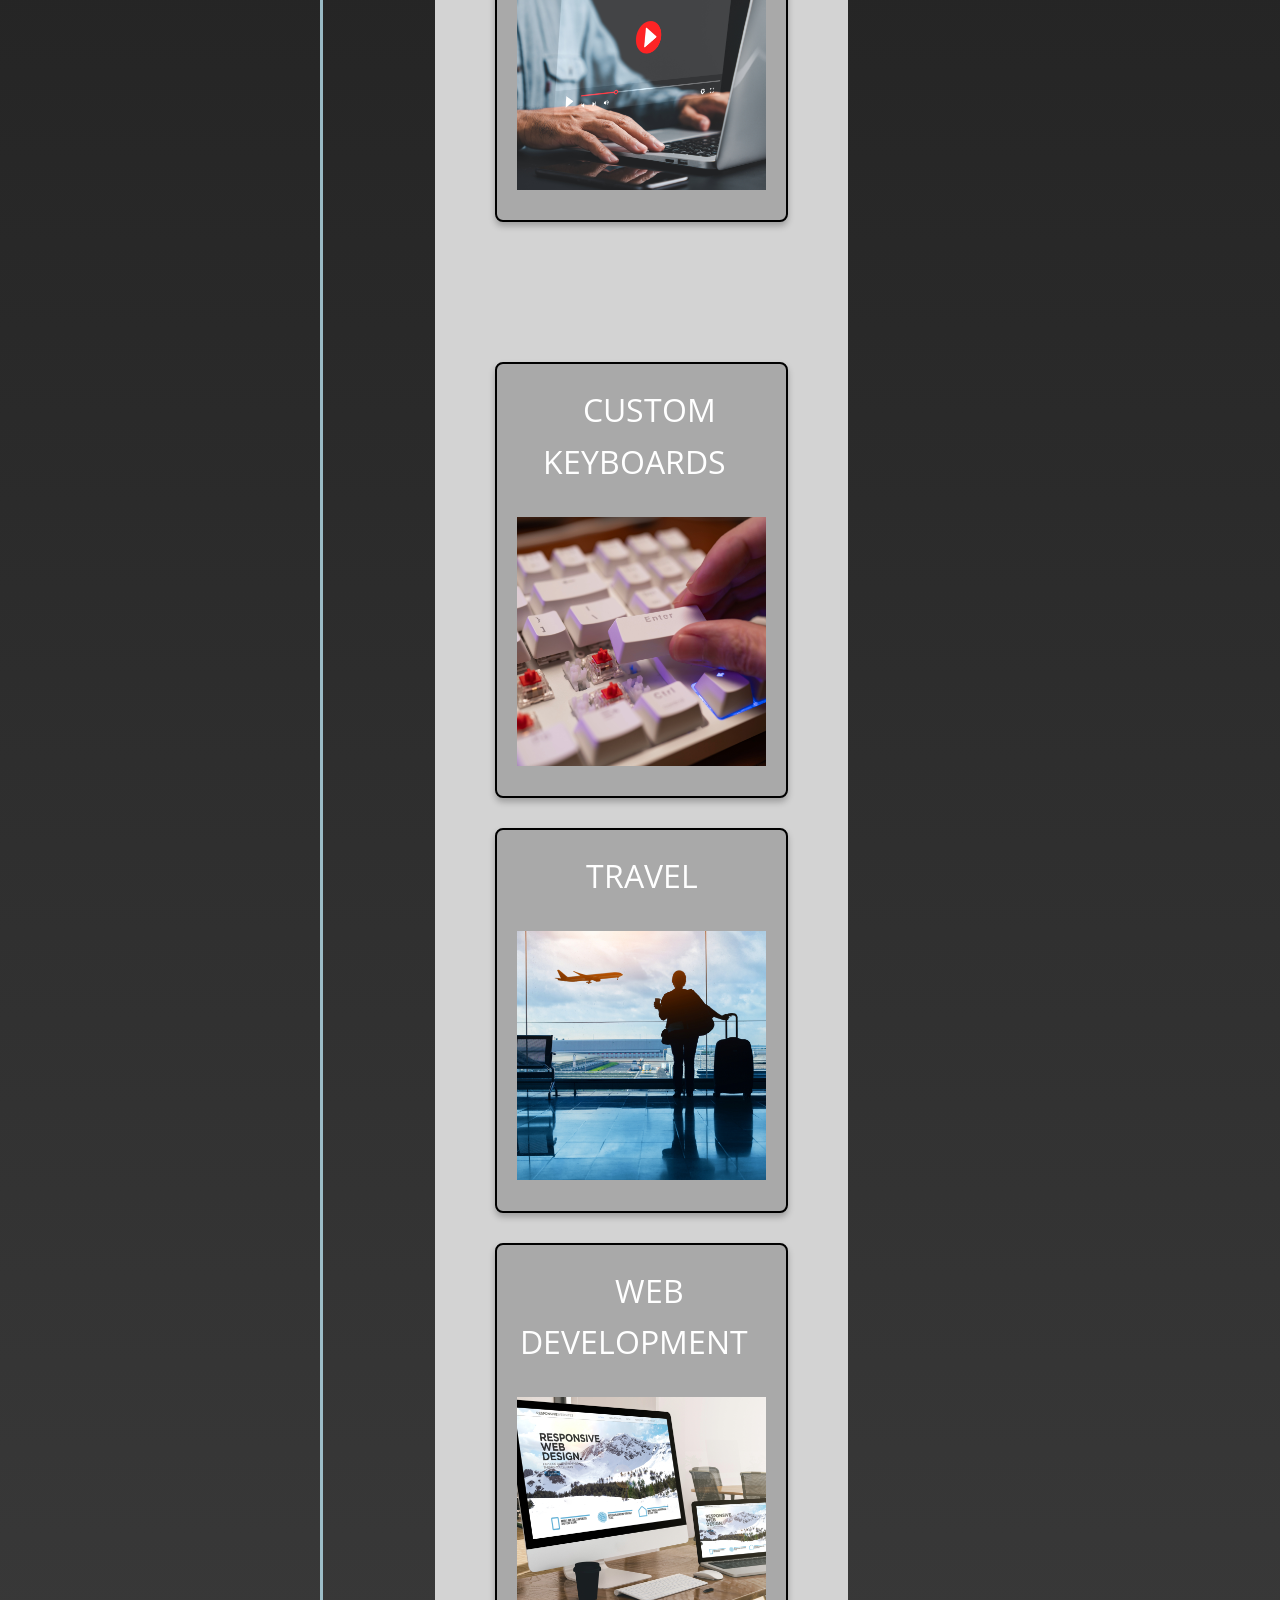
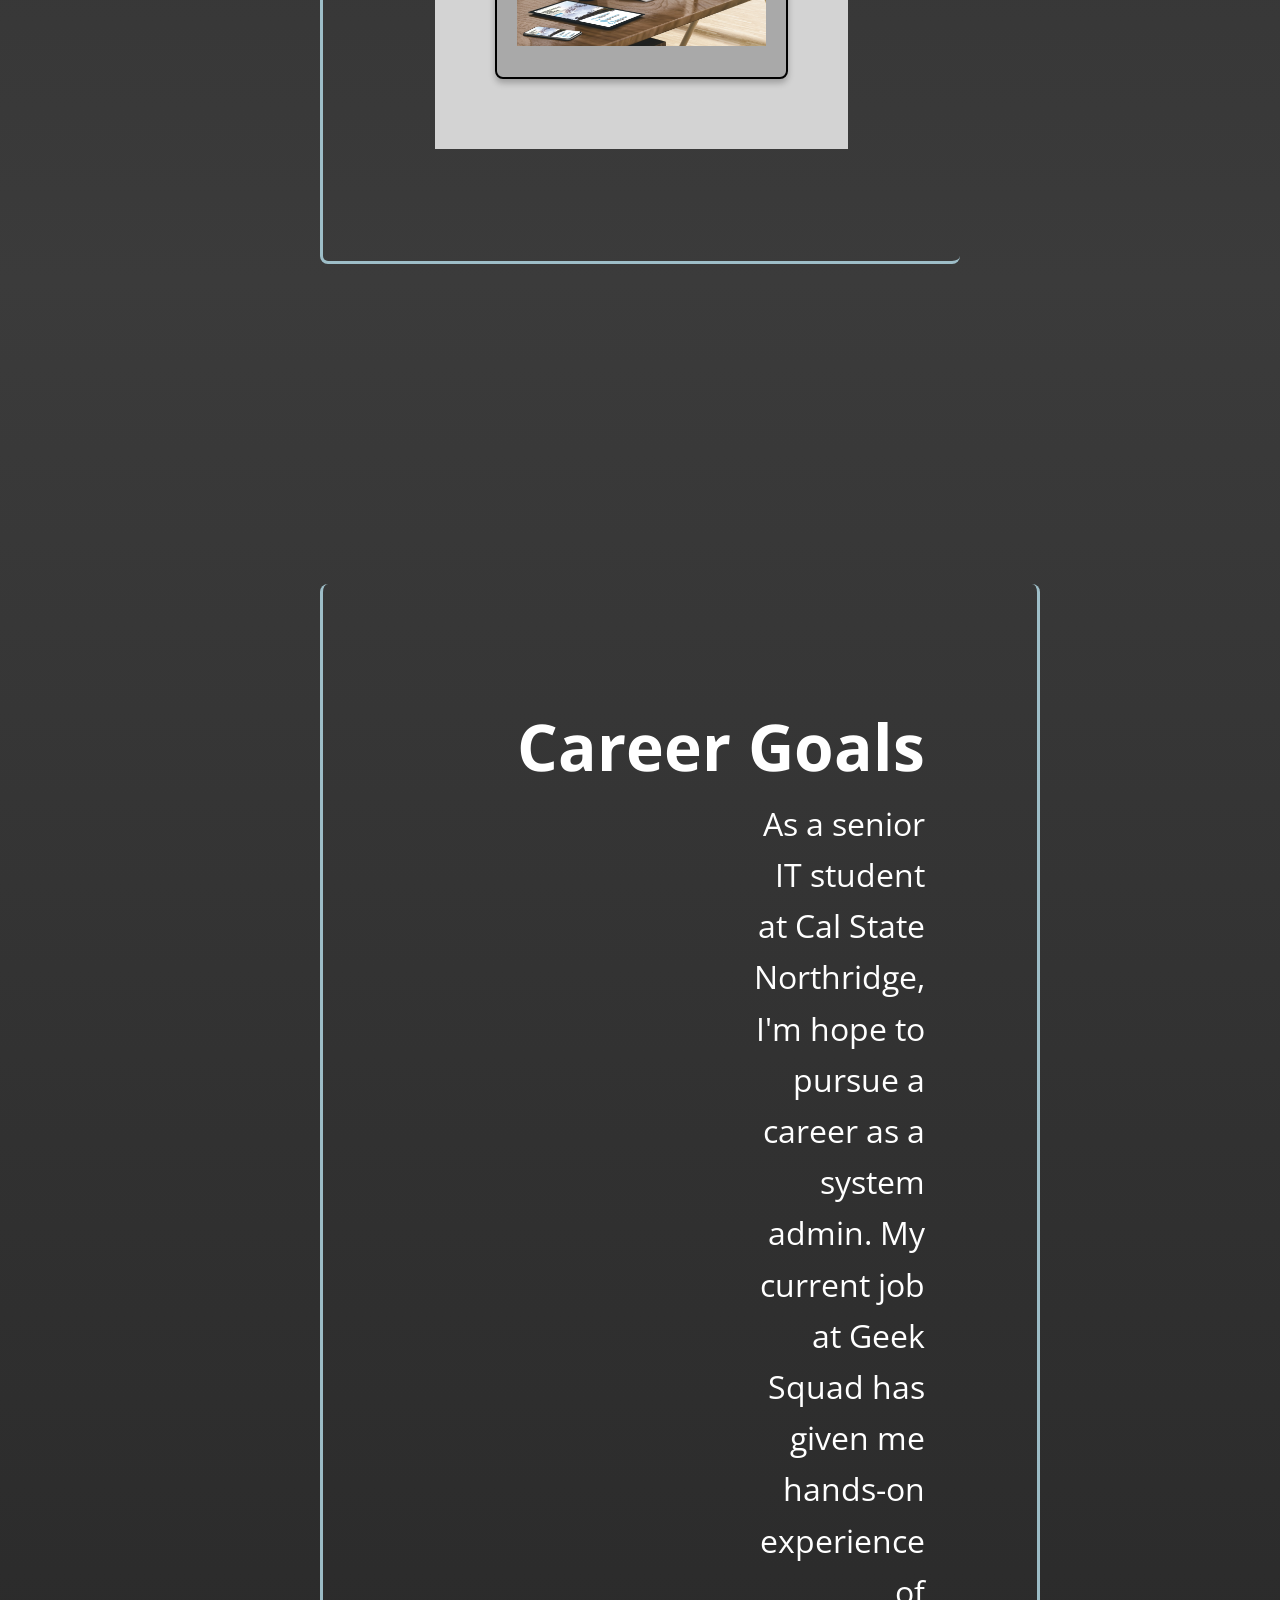
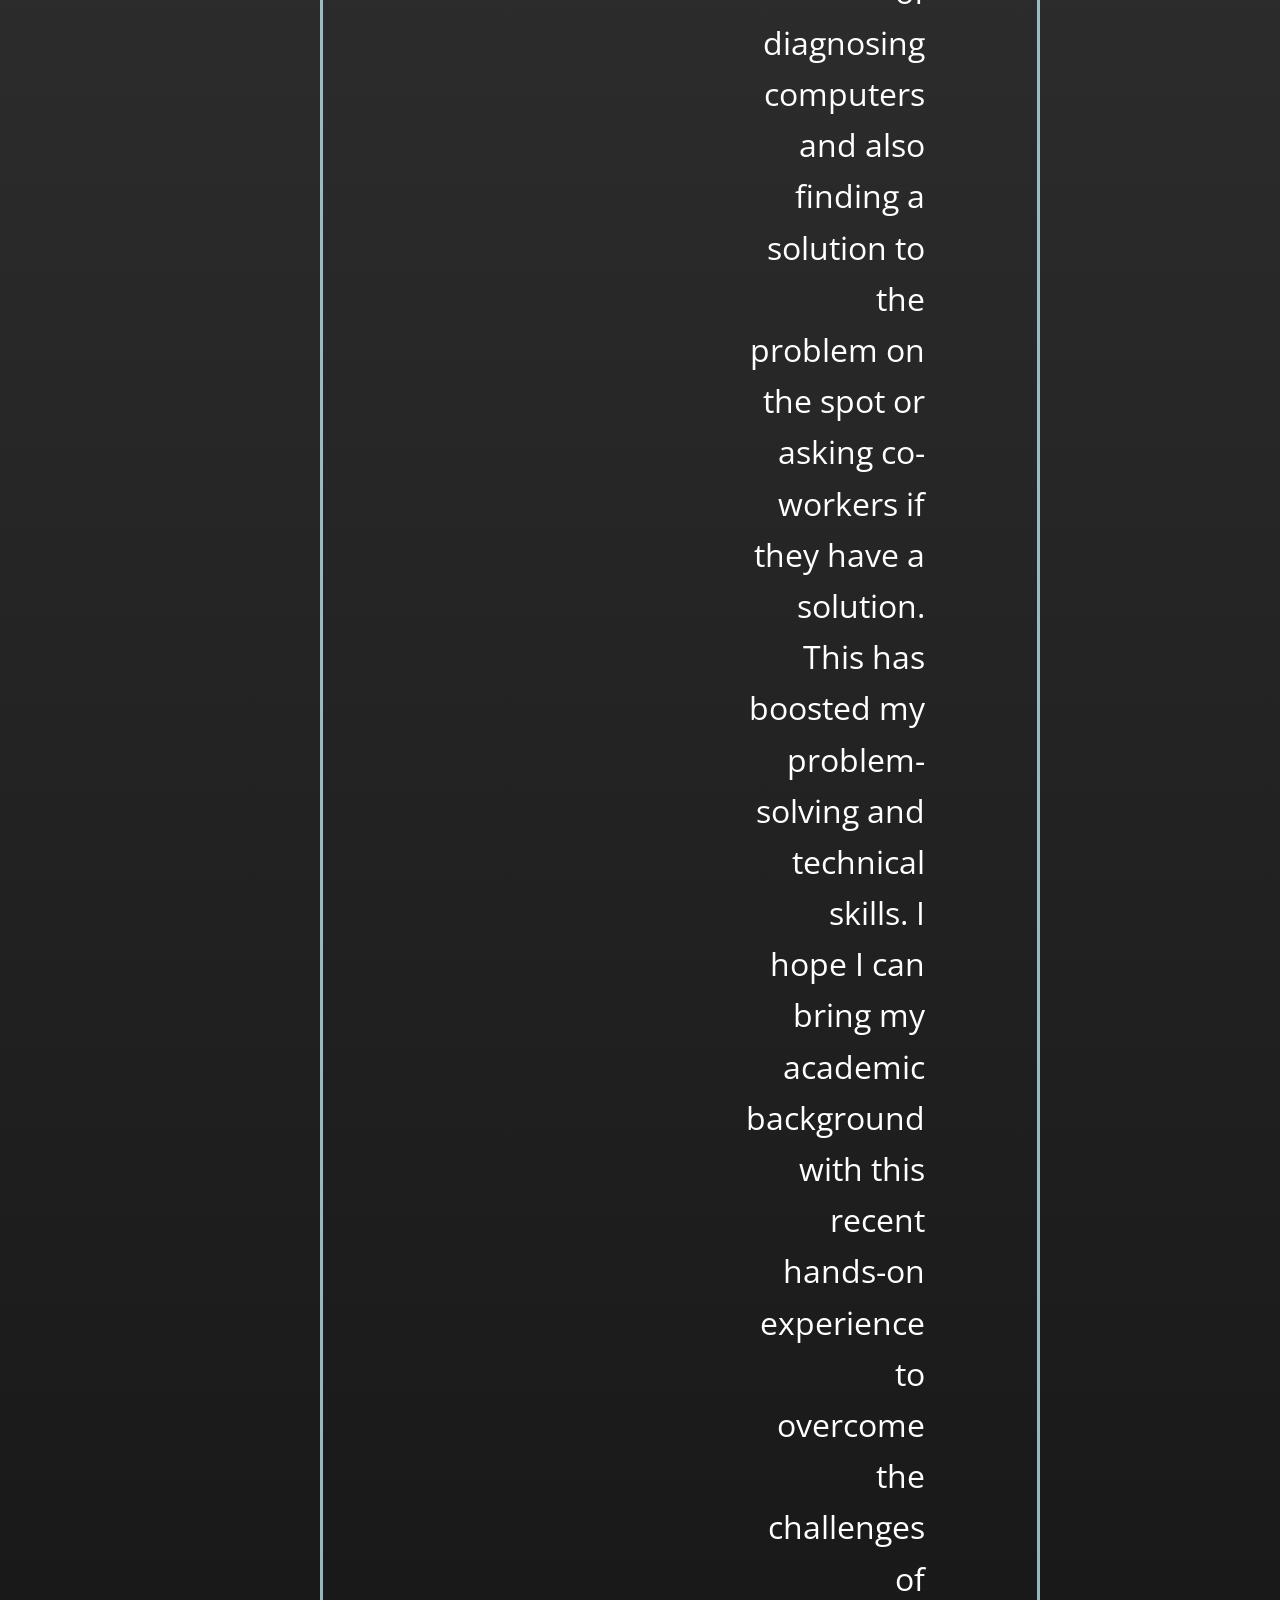
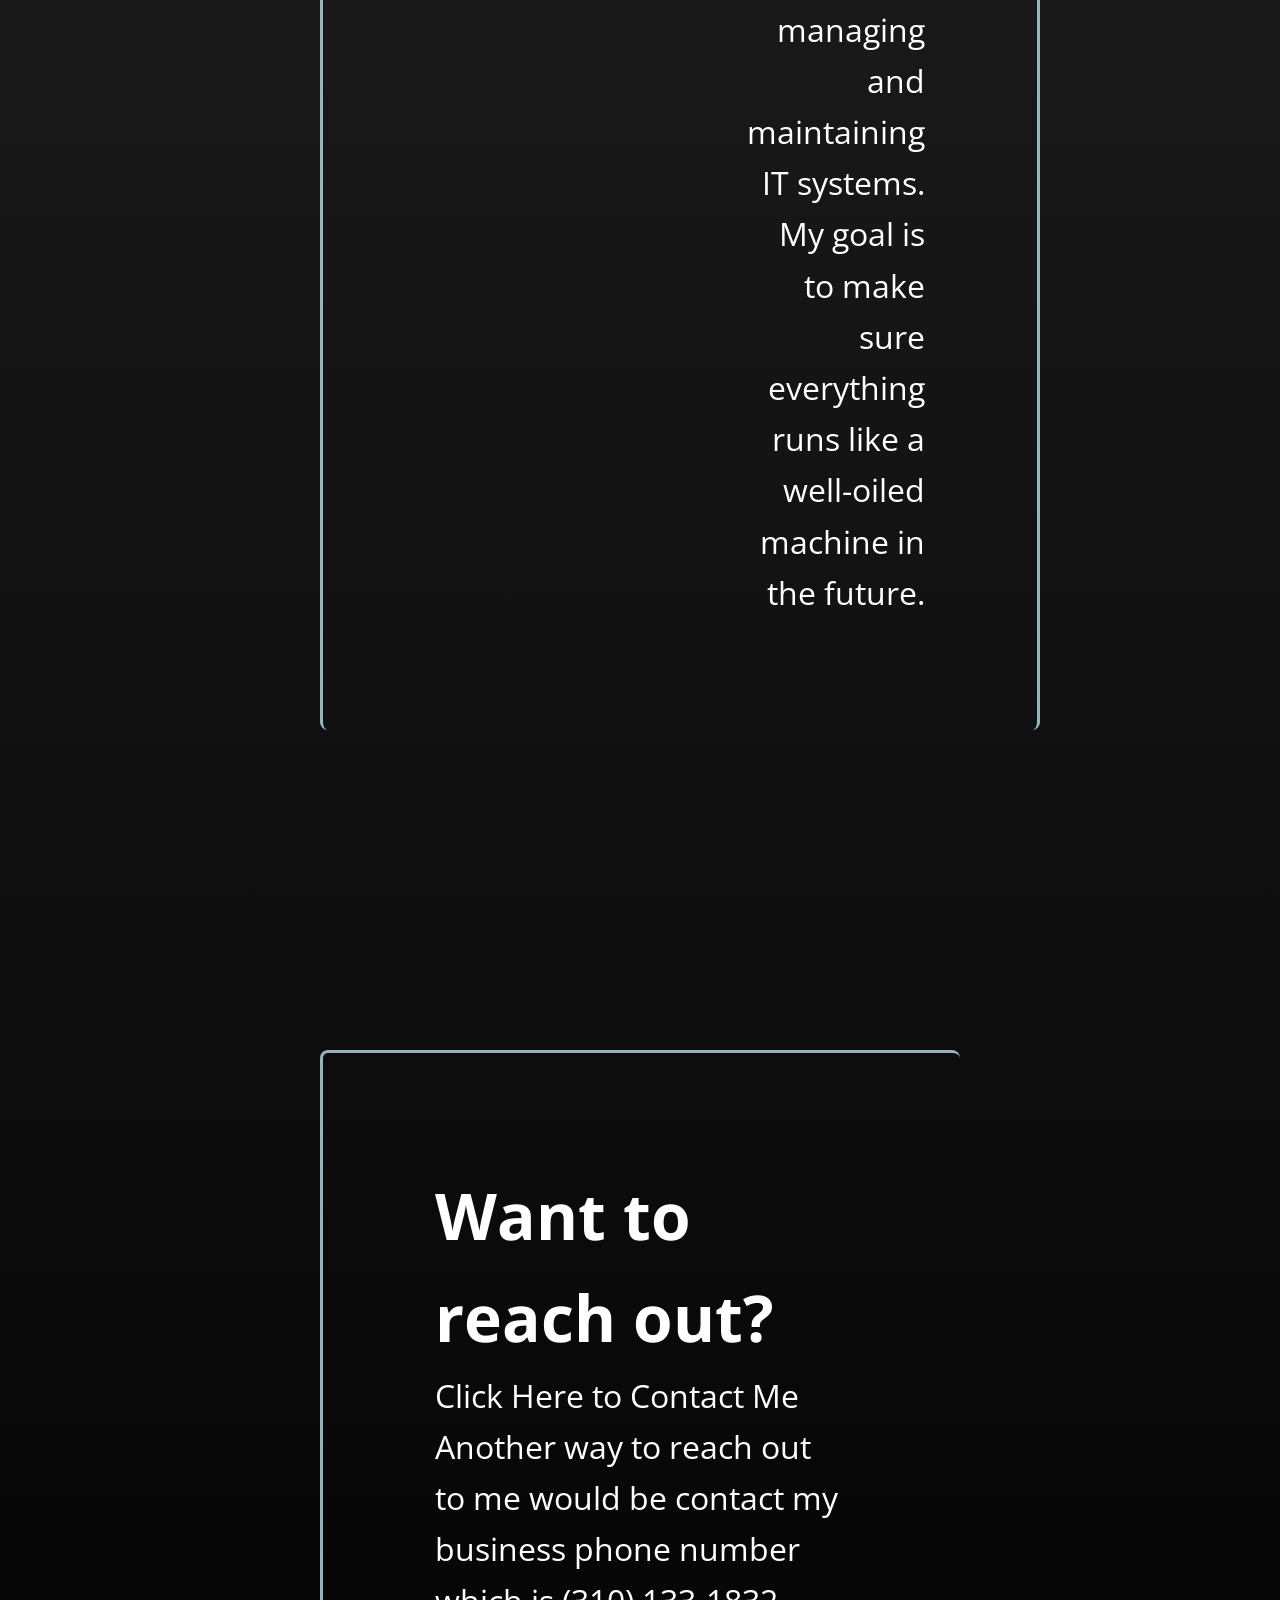
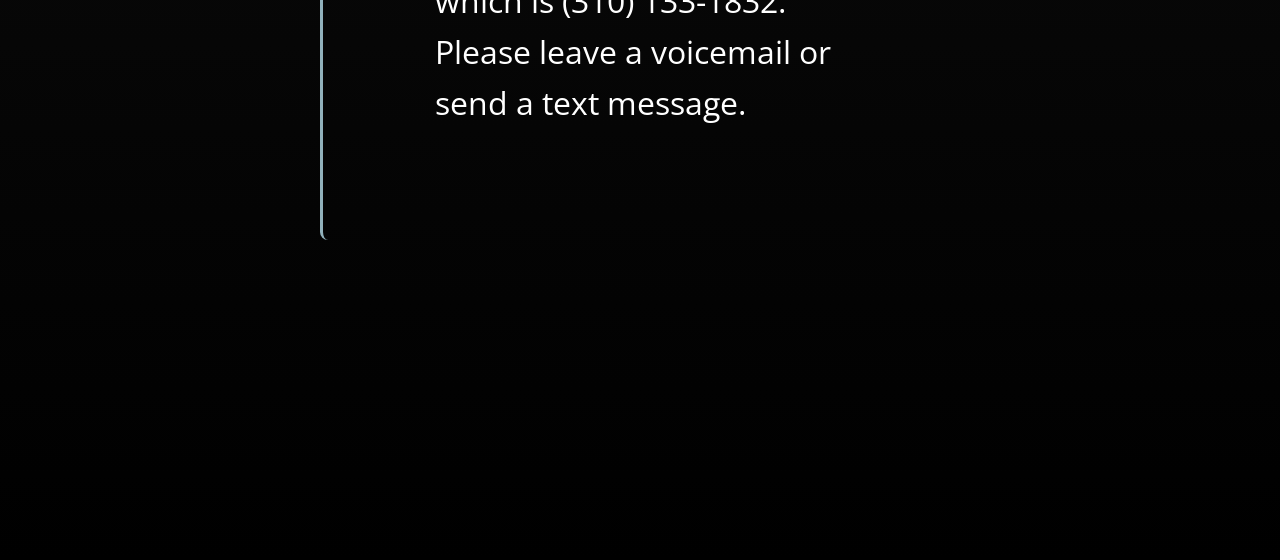
==== commit 9a7f168a: "Add files via upload" ====
--- a/index.html
+++ b/index.html
@@ -58,10 +58,10 @@
 
         
         <div class="MainHeader">
-            <img src="./images/emptyProfilePic.png" 
+            <img src="./images/profilepic.jpg" 
             alt="image" 
-            width="350" 
-            height="400"
+            width="450" 
+            height="500"
             title="This is Me"
             usemap="#protraitmap" />
             
--- a/CSS/indexStyle.css
+++ b/CSS/indexStyle.css
@@ -1,84 +1,358 @@
+
 *{
     margin: 0px;
     padding: 0px;
     box-sizing: border-box;
 }
+
+@media (max-width: 600px) {
+    .websitename {
+        font-size: 2.5rem;
+    }
+}    
     body{
         font-family: 'Open Sans', sans-serif;
         line-height: 1.6;
-        color: rgb(203, 228, 251);
-        background-image: url(/images/headerimage5.jpg);
+        color: rgb(255, 255, 255);
+        /*background-image: url(/images/headerimage5.jpg);*/
         background-repeat: no-repeat;
+        background-image: linear-gradient(black,rgb(59, 59, 59), black);
         background-size: cover;
         background-position: center;
         /* background: linear-gradient(to bottom right, rgb(218, 218, 218), rgb(72, 72, 72)); */
     }
-  
-    .websitename{
-        text-align: right;
-        padding: 5px 50px;
-        font-size: 150px;
-        font-family: "Imperial Script", sans-serif;
-        font-weight: 500;
+
+    img{
+        max-width: 100%;
+        height: auto;
     }
     
     .logo{
+        display:flex;
+        justify-content: center;
+        align-content: center;
+        margin-bottom: 10rem;
+    }
+
+    .socialIcons a{
+        display: inline-block;
+        text-decoration: none;
+        color: rgb(255, 255, 255);
+        padding: 5px;
+        transition: all .8s ease-in-out;
+
+    }
+
+    .socialIcons a:hover{
+        color:rgb(100, 157, 161);
+        transform: rotate(360deg) scale(2);
+    }   
+  
+
+    .socialIcons a:visited{
+        text-decoration: none;
+    }
+       
+    .logo{
         padding: 0px 25px;
     }
 
     .socialIcons{
         text-align: right;
+        padding: .5rem;
+        transition: color 0.3s ease
     }
 
     
         .navBarContainer{
             display:flex;
-            justify-content: center;
+            justify-content: flex-end;
             align-items: center;
-            height: 100px;
-            gap: 20px;
-            background-color: rgba(100, 157, 161,.25);
-            border: none;
-            border-top: 2px solid rgb(203, 228, 251);
-            border-bottom: 2px solid rgb(203, 228, 251);
+            margin: 3rem;
             flex:1;
         }
-
+        
         .navBarContainer ul{
-                width: 500px; 
-                height: 60px; 
-                display:flex;
-                justify-content: center;
-                align-items: center;
-                list-style-type: none;
-                background-color: rgb(29,29,29);
-                border-radius: 15px;
-                box-shadow: 10px 10px 5px 0px rgba(0, 0, 0, .75);
+            width: 50%;
+            height: 4rem; 
+            display:flex;
+            justify-content: space-evenly;
+            align-items: center;
+            list-style-type: none;
+            background-color: rgb(65, 65, 65);
+            border-radius: 15px;
+            box-shadow: 10px 10px 5px 0px rgba(255, 255, 255, 0.75);
+            padding: 30px;
         }    
 
         .navBarContainer a{
+            display: inline-block;
             text-decoration: none;
-            color: rgb(203, 228, 251);
+            color: rgb(255, 255, 255);
             padding: 6px 30px;
             text-align: center;
             border-radius: 10px;
+            cursor: pointer;
+            transition: all 0.7s ease-in-out;
         }
         
 
         .navBarContainer a:hover{
             color:rgb(100, 157, 161);
-            background-color: rgba(10,10,10);
+            background-color: rgba(0,0,0,.75);
+            transform: scale(1.10);
+            
         }
 
- 
-            .main{
-                width: 70%;
+
+            .MainHeader{
                 display: flex;
+                justify-content: space-evenly;
+                align-items: center;
+                word-wrap: normal;
+
+            }
+
+                .FirstSentence{
+                    font-size: 6rem;
+                    text-align: right;
+                }
+
+                .SecondSentence{
+                    padding-top: 2rem;
+                    font-size: 1.5rem;
+                    max-width: 40rem;
+                    /*display:flex;
+                    justify-content: flex-end;
+                    align-items: center;
+                    margin-right: 13rem;
+                    margin-right: 13rem;
+                    text-align: right;*/
+
+                }
+            
+            .section1{
+                display: flex;
+                justify-content: flex-start;
+                margin: 20rem;
+                border-color: rgba(192, 235, 249, .75);
+                border-width: 3px;
+                border-bottom-style: solid;
+                border-left-style: solid;
+                /*border-left-style: solid;*/
+                border-radius: 8px;
+                padding: 7rem;
                 flex-direction: column;
-                flex-wrap: wrap;
-                justify-content: space-between;
-                align-items: space-evenly;
-                margin: 50px;
-                padding: 20px;
-                flex: 1;
-            }+            }
+
+                .section1 h2{
+                    font-size: 4rem;
+                }
+
+                .section1 p{
+                    padding-top: 2rem;
+                    padding-bottom: 1.5rem;
+                    font-size: 2rem;
+                    text-align: left;
+                }
+            
+            
+                .HobbiesListContainer1{
+                    display: flex;
+                    justify-content: space-around;
+                    font-size: 1.5rem;
+                    padding: 70px 60px;
+                    max-width: 1300px;
+                    margin: 0 auto;
+                    flex-wrap: wrap;
+                    background-color: lightgray;
+                    gap: 30px
+                    
+                }
+                        .EspressoCard{
+                            flex: 1;
+                            border: 2px solid black;
+                            border-radius: 8px;
+                            padding: 20px;
+                            box-shadow: 0 4px 6px rgba(0,0,0,.25);
+                            text-align: center;
+                            background-color: darkgray;
+                            
+                        }
+                        .VideoCard{
+                            flex: 1;
+                            border: 2px solid black;
+                            border-radius: 8px;
+                            padding: 20px;
+                            box-shadow: 0 4px 6px rgba(0,0,0,.25);
+                            text-align: center;
+                            background-color: darkgray;
+                            
+                        }
+                        .YoutubeCard{
+                            flex: 1;
+                            border: 2px solid black;
+                            border-radius: 8px;
+                            padding: 20px;
+                            box-shadow: 0 4px 6px rgba(0,0,0,.25);
+                            text-align: center;
+                            background-color: darkgray;
+                            
+                        }
+                
+                .HobbiesListContainer2{
+                        display: flex;
+                        justify-content: space-around;
+                        font-size: 1.5rem;
+                        padding: 70px 60px;
+                        max-width: 1300px;
+                        margin: 0 auto;
+                        flex-wrap: wrap;
+                        background-color: lightgray;
+                        gap: 30px
+                }
+
+                        .KeyboardsCard{
+                            flex: 1;
+                            border: 2px solid black;
+                            border-radius: 8px;
+                            padding: 20px;
+                            box-shadow: 0 4px 6px rgba(0,0,0,.25);
+                            text-align: center;
+                            background-color: darkgray;
+                            flex-grow: 4;
+                            
+                        }
+                        .TravelCard{
+                            flex: 1;
+                            border: 2px solid black;
+                            border-radius: 8px;
+                            padding: 20px;
+                            box-shadow: 0 4px 6px rgba(0,0,0,.25);
+                            text-align: center;
+                            background-color: darkgray;
+                            flex-grow: 4;
+                            
+                        }
+                        .WebsiteCard{
+                            flex: 1;
+                            border: 2px solid black;
+                            border-radius: 8px;
+                            padding: 20px;
+                            box-shadow: 0 4px 6px rgba(0,0,0,.25);
+                            text-align: center;
+                            background-color: darkgray;
+                            flex-grow: 4;
+                            
+                        }
+                
+                
+                .HobbiesListContainer1 a{
+                    text-decoration: none;
+                    color: rgb(255, 255, 255);
+                    cursor: pointer;
+                    font-size: 2rem;
+                    text-transform: uppercase;
+                    margin-bottom: 10px;
+                    padding: 15px;
+                    padding-bottom: 30px;
+                    border-radius: 8px;
+                    text-align: center;
+                    transition: all 0.3s ease-in-out;
+                }
+
+                .HobbiesListContainer2 a{
+                    text-align: center;
+                    text-decoration: none;
+                    color: rgb(255, 255, 255);
+                    cursor: pointer;
+                    font-size: 2rem;
+                    text-transform: uppercase;
+                    margin-bottom: 10px;
+                    padding: 15px;
+                    border-radius: 8px;
+                    transition: all 0.3s ease-in-out;
+                }
+
+                .HobbiesListContainer1 img{
+                    display: inline-block;
+                    padding-top: 30px;
+                }
+                
+                .HobbiesListContainer2 img{
+                    display: inline-block;
+                    padding-top: 30px;
+                }
+
+                    .HobbiesListContainer1 a:hover{
+                        color:rgb(192, 235, 249);
+                        background-color: rgba(0,0,0,.75);
+                        border-radius: 5px;
+                        transform: scale(1.15);
+                    }
+                    
+                    .HobbiesListContainer2 a:hover{
+                        color:rgb(192, 235, 249);
+                        background-color: rgba(0,0,0,.75);
+                        border-radius: 5px;
+                        transform: scale(1.15);
+                    }
+           
+            .section2{
+                display: flex;
+                justify-content: flex-end;
+                margin-left: 20rem;
+                margin-right: 15rem;
+                border-color: rgba(192, 235, 249, .75);
+                border-width: 3px;
+                border-right-style: solid;
+                border-left-style: solid;
+                border-radius: 8px;
+                padding: 7rem;
+                text-align: right;
+
+            }
+                .section2 h2{
+                    font-size: 4rem;
+                }
+
+                .section2 p{
+                    font-size: 2rem;
+                    margin-left: 20rem;
+                }
+            
+        
+            .section3{
+                display: flex;
+                justify-content: flex-start;
+                margin: 20rem;
+                max-width: 60rem;
+                border-color: rgba(192, 235, 249, .75);
+                border-width: 3px;
+                border-top-style: solid;
+                border-left-style: solid;
+                border-radius: 8px;
+                padding: 7rem;
+            }
+                .section3 h2{
+                    font-size: 4rem;
+                }
+    
+                .section3 p{
+                    font-size: 2rem;;
+                }
+
+                .section3 a{
+                    display: inline-block;
+                    text-decoration: none;
+                    color: rgb(255, 255, 255);
+                    cursor: pointer;
+                    transition: all 0.3s ease-in-out;
+                }
+
+                .section3 a:hover{
+                    color:rgb(192, 235, 249);
+                    background-color: rgba(91, 91, 91, 0.5);
+                    border-radius: 5px;
+                    transform: scale(1.05);
+                }
